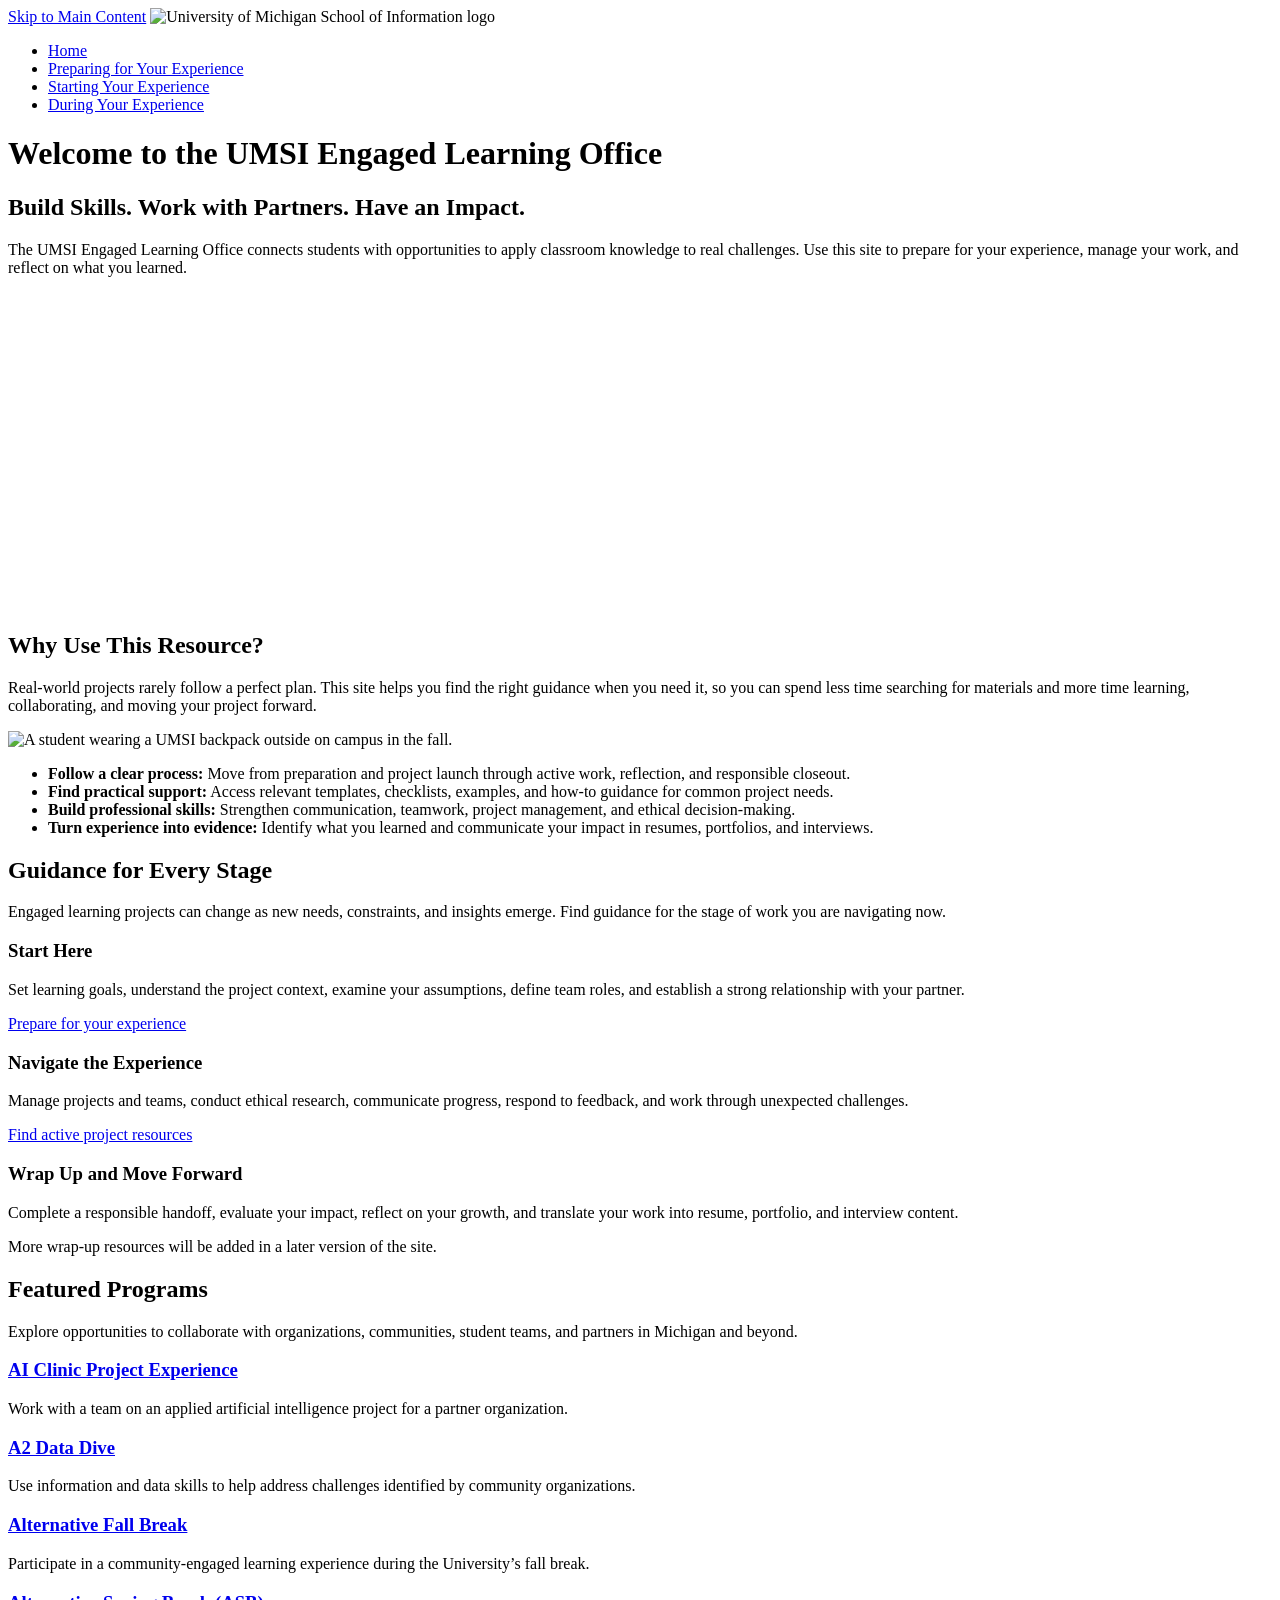
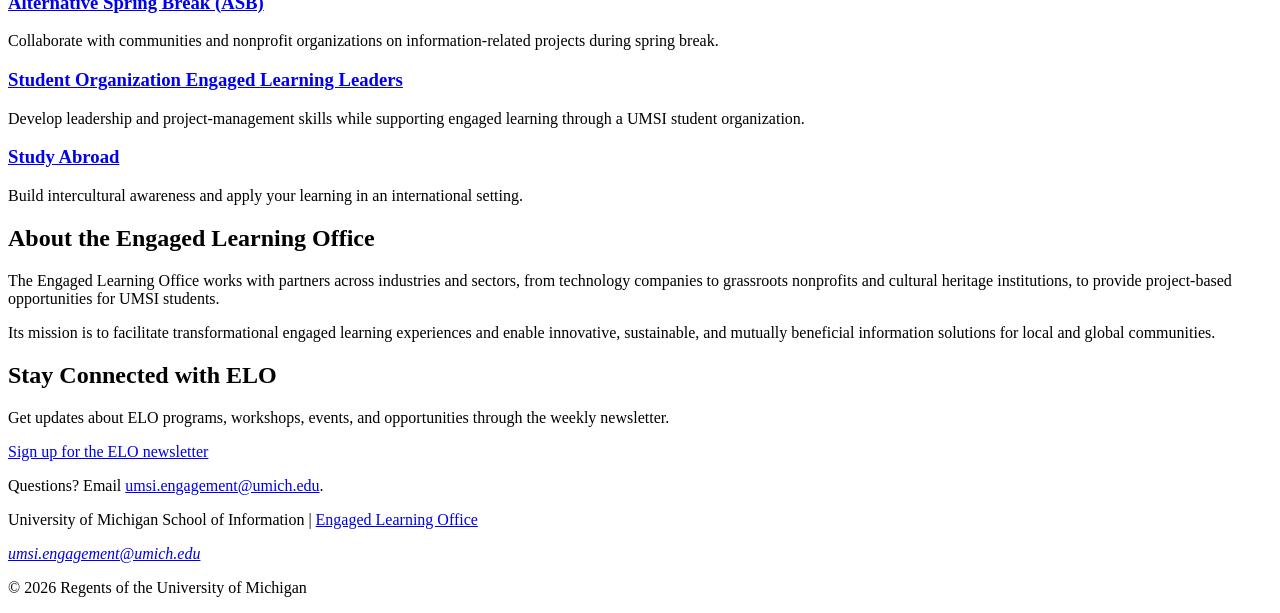
==== index.html @ 07ef96a1 "Add files via upload" ====
<!DOCTYPE html>
<html lang="en">
<head>
    <meta charset="UTF-8">
    <meta name="viewport" content="width=device-width, initial-scale=1.0">
    <title>Engaged Learning Resources | UMSI</title>
</head>
<body>
    <header>
        <a href="#main">Skip to Main Content</a>
        <img src="images/UMSI_signature_vertical_informal_solidblue.jpg" alt="University of Michigan School of Information logo">

        <nav aria-label="Main navigation">
            <ul>
                <li><a href="index.html">Home</a></li>
                <li><a href="prep.html">Preparing for Your Experience</a></li>
                <li><a href="starting.html">Starting Your Experience</a></li>
                <li><a href="during.html">During Your Experience</a></li>
            </ul>
        </nav>

        <h1>Welcome to the UMSI Engaged Learning Office</h1>
    </header>

    <main id="main">
        <section>
            <h2>Build Skills. Work with Partners. Have an Impact.</h2>
            <p>The UMSI Engaged Learning Office connects students with opportunities to apply classroom knowledge to real challenges. Use this site to prepare for your experience, manage your work, and reflect on what you learned.</p>

            <iframe width="560" height="315" src="https://www.youtube.com/embed/81ZO9RfIJEQ?si=tBp82YWZMl1u7CVS" title="Introduction to UMSI engaged learning" frameborder="0" allow="accelerometer; autoplay; clipboard-write; encrypted-media; gyroscope; picture-in-picture; web-share" referrerpolicy="strict-origin-when-cross-origin" allowfullscreen></iframe>
            <!-- Note: the embedded YouTube video may produce an Axe warning related to the third-party iframe. -->
        </section>

        <section>
            <h2>Why Use This Resource?</h2>
            <p>Real-world projects rarely follow a perfect plan. This site helps you find the right guidance when you need it, so you can spend less time searching for materials and more time learning, collaborating, and moving your project forward.</p>

            <img src="images/UMSI_CampusFall_UMSIBackpack_02.jpg" alt="A student wearing a UMSI backpack outside on campus in the fall.">

            <ul>
                <li><strong>Follow a clear process:</strong> Move from preparation and project launch through active work, reflection, and responsible closeout.</li>
                <li><strong>Find practical support:</strong> Access relevant templates, checklists, examples, and how-to guidance for common project needs.</li>
                <li><strong>Build professional skills:</strong> Strengthen communication, teamwork, project management, and ethical decision-making.</li>
                <li><strong>Turn experience into evidence:</strong> Identify what you learned and communicate your impact in resumes, portfolios, and interviews.</li>
            </ul>
        </section>

        <section>
            <h2>Guidance for Every Stage</h2>
            <p>Engaged learning projects can change as new needs, constraints, and insights emerge. Find guidance for the stage of work you are navigating now.</p>

            <article>
                <h3>Start Here</h3>
                <p>Set learning goals, understand the project context, examine your assumptions, define team roles, and establish a strong relationship with your partner.</p>
                <a href="prep.html">Prepare for your experience</a>
            </article>

            <article>
                <h3>Navigate the Experience</h3>
                <p>Manage projects and teams, conduct ethical research, communicate progress, respond to feedback, and work through unexpected challenges.</p>
                <a href="during.html">Find active project resources</a>
            </article>

            <article>
                <h3>Wrap Up and Move Forward</h3>
                <p>Complete a responsible handoff, evaluate your impact, reflect on your growth, and translate your work into resume, portfolio, and interview content.</p>
                <p>More wrap-up resources will be added in a later version of the site.</p>
            </article>
        </section>

        <section>
            <h2>Featured Programs</h2>
            <p>Explore opportunities to collaborate with organizations, communities, student teams, and partners in Michigan and beyond.</p>

            <article>
                <h3><a href="https://mcompass.umich.edu/_portal/tds-program-brochure?programid=12810">AI Clinic Project Experience</a></h3>
                <p>Work with a team on an applied artificial intelligence project for a partner organization.</p>
            </article>

            <article>
                <h3><a href="https://mcompass.umich.edu/_portal/tds-program-brochure?programid=12556">A2 Data Dive</a></h3>
                <p>Use information and data skills to help address challenges identified by community organizations.</p>
            </article>

            <article>
                <h3><a href="https://mcompass.umich.edu/_portal/tds-program-brochure?programid=11297">Alternative Fall Break</a></h3>
                <p>Participate in a community-engaged learning experience during the University’s fall break.</p>
            </article>

            <article>
                <h3><a href="https://mcompass.umich.edu/_portal/tds-program-brochure?programid=10621">Alternative Spring Break (ASB)</a></h3>
                <p>Collaborate with communities and nonprofit organizations on information-related projects during spring break.</p>
            </article>

            <article>
                <h3><a href="https://mcompass.umich.edu/_portal/tds-program-brochure?programid=12294">Student Organization Engaged Learning Leaders</a></h3>
                <p>Develop leadership and project-management skills while supporting engaged learning through a UMSI student organization.</p>
            </article>

            <article>
                <h3><a href="https://www.si.umich.edu/student-life/study-abroad">Study Abroad</a></h3>
                <p>Build intercultural awareness and apply your learning in an international setting.</p>
            </article>
        </section>

        <section>
            <h2>About the Engaged Learning Office</h2>
            <p>The Engaged Learning Office works with partners across industries and sectors, from technology companies to grassroots nonprofits and cultural heritage institutions, to provide project-based opportunities for UMSI students.</p>
            <p>Its mission is to facilitate transformational engaged learning experiences and enable innovative, sustainable, and mutually beneficial information solutions for local and global communities.</p>
        </section>

        <aside>
            <h2>Stay Connected with ELO</h2>
            <p>Get updates about ELO programs, workshops, events, and opportunities through the weekly newsletter.</p>
            <p><a href="https://umsi.info/elo-newsletter">Sign up for the ELO newsletter</a></p>
            <p>Questions? Email <a href="mailto:umsi.engagement@umich.edu">umsi.engagement@umich.edu</a>.</p>
        </aside>

        <!-- Content taken and modified from UMGPT using prompts based on the client objectives and project requirements. -->
        <!-- UMGPT. (2026). UMGPT (GPT-5.6 Sol September 7th version) [Large language model]. -->
    </main>

    <footer>
        <p>University of Michigan School of Information | <a href="https://www.si.umich.edu/programs/engaged-learning/about-engaged-learning-office">Engaged Learning Office</a></p>
        <address><a href="mailto:umsi.engagement@umich.edu">umsi.engagement@umich.edu</a></address>
        <p>&copy; 2026 Regents of the University of Michigan</p>
    </footer>
</body>
</html>
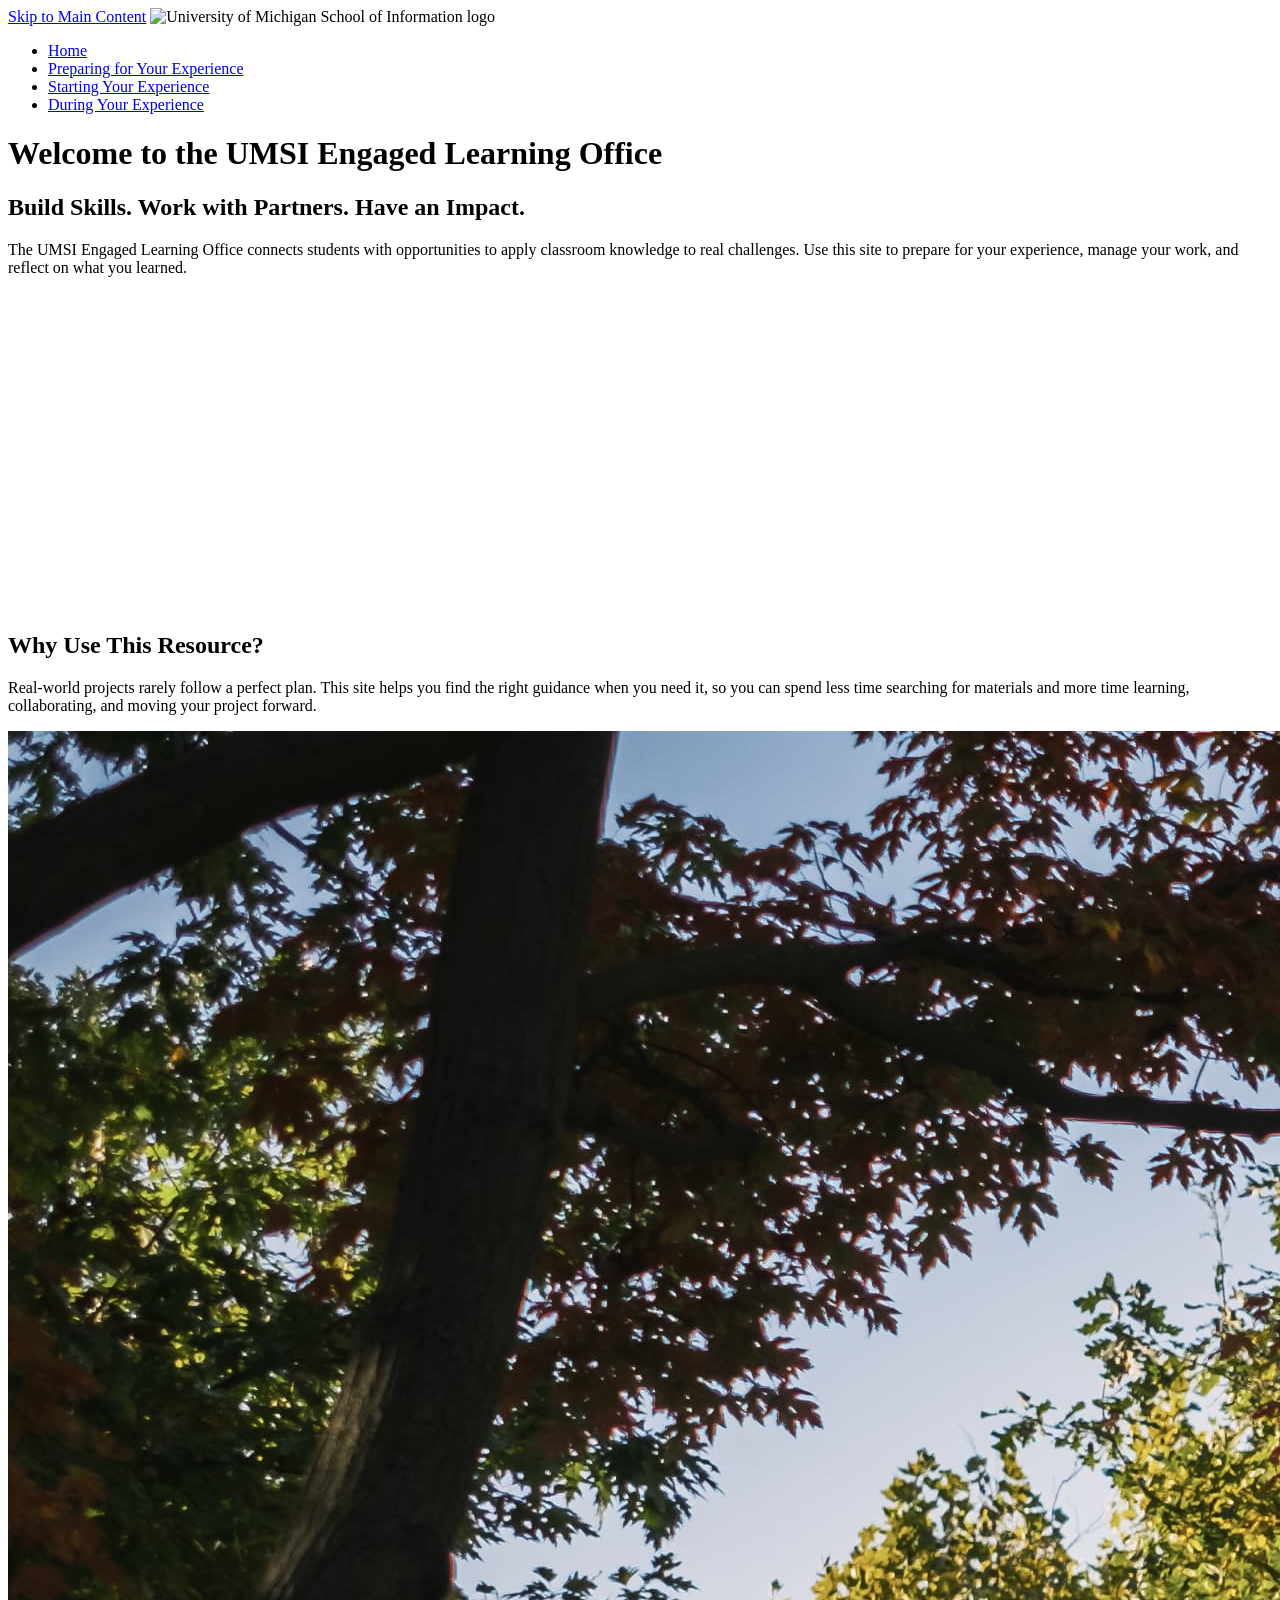
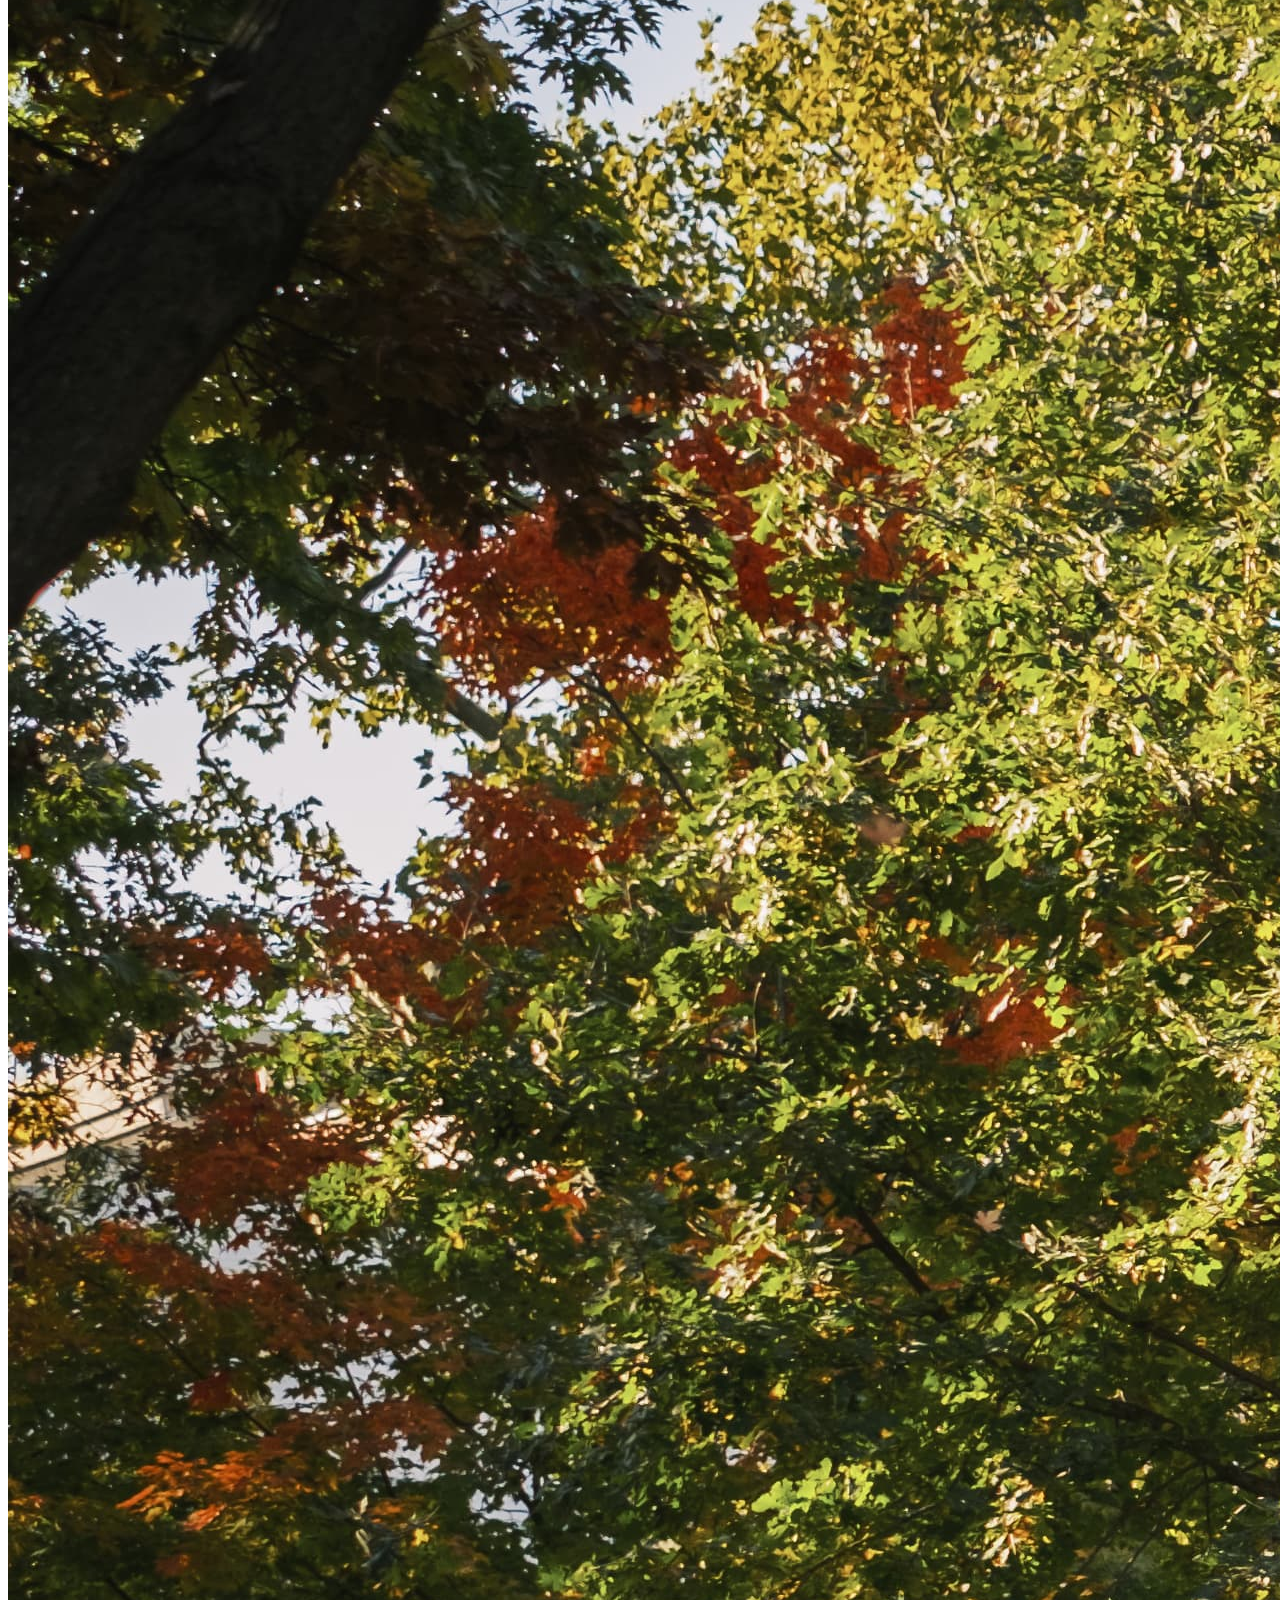
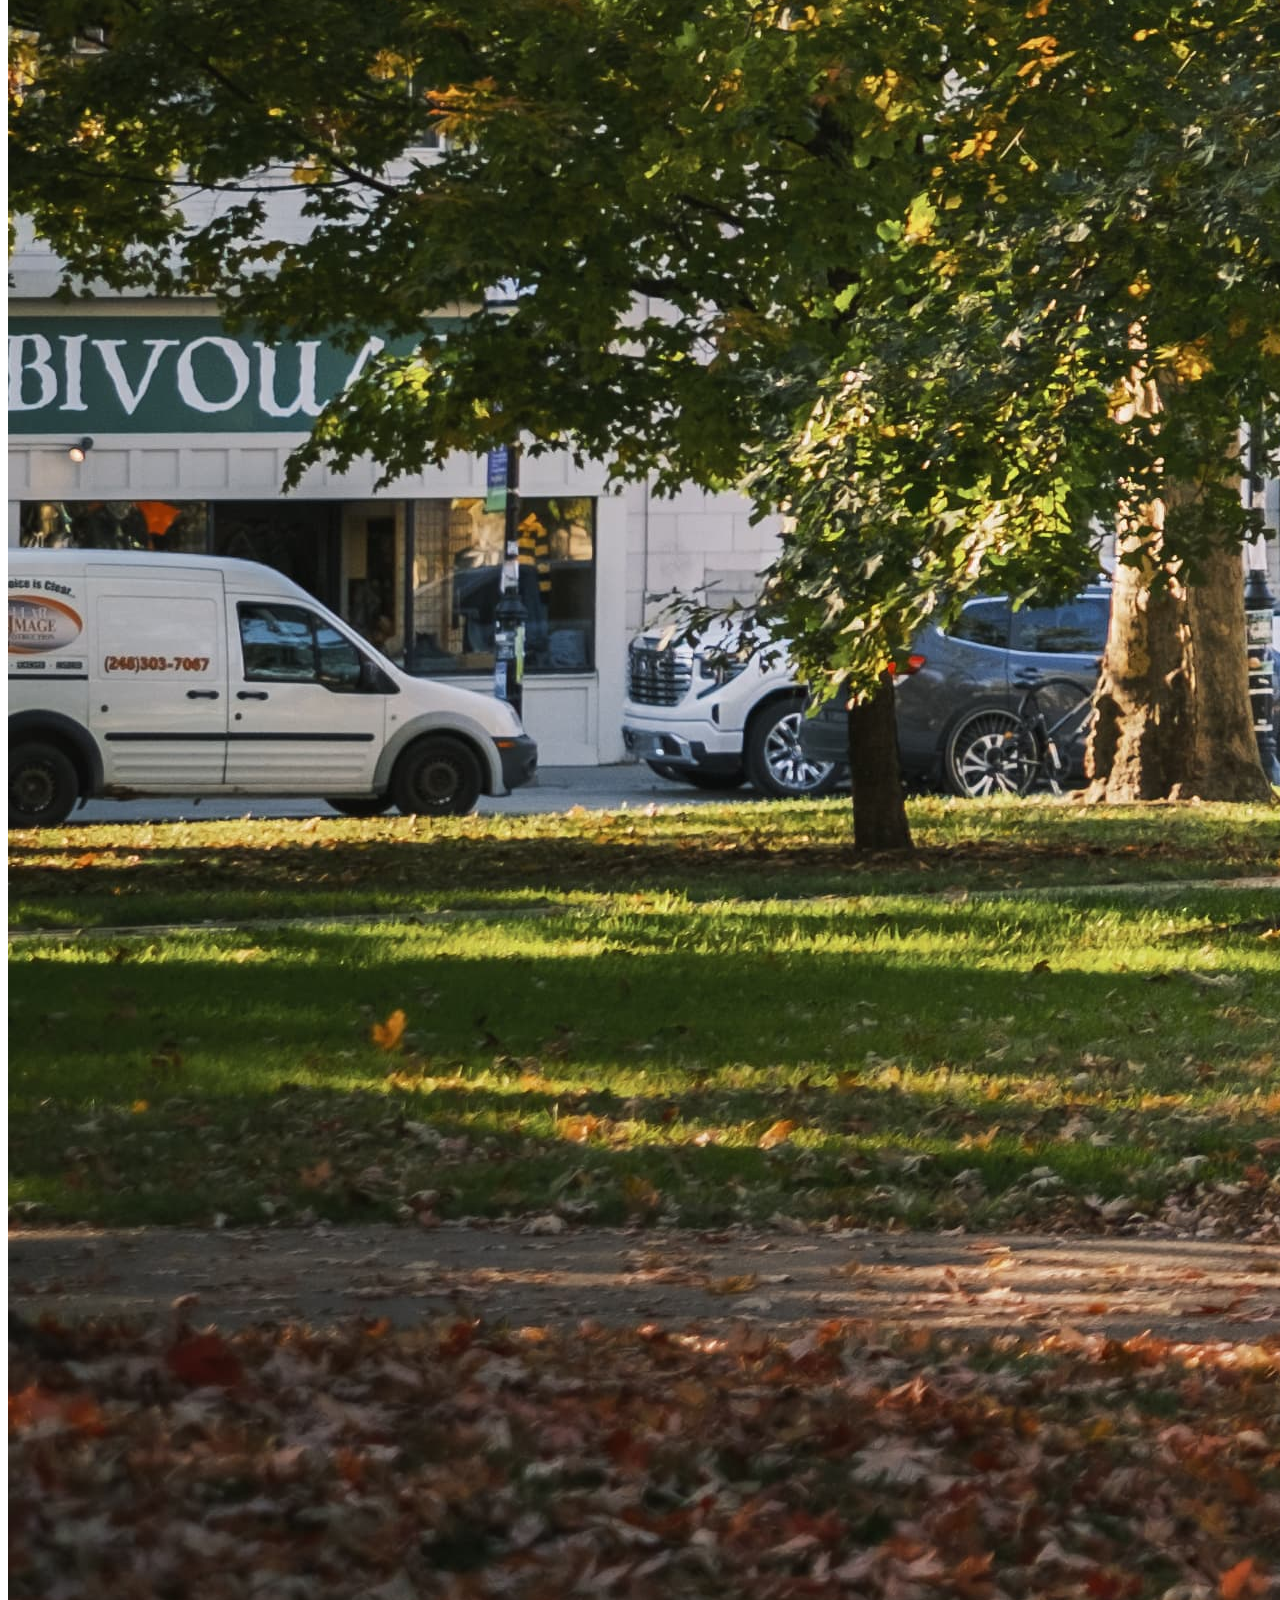
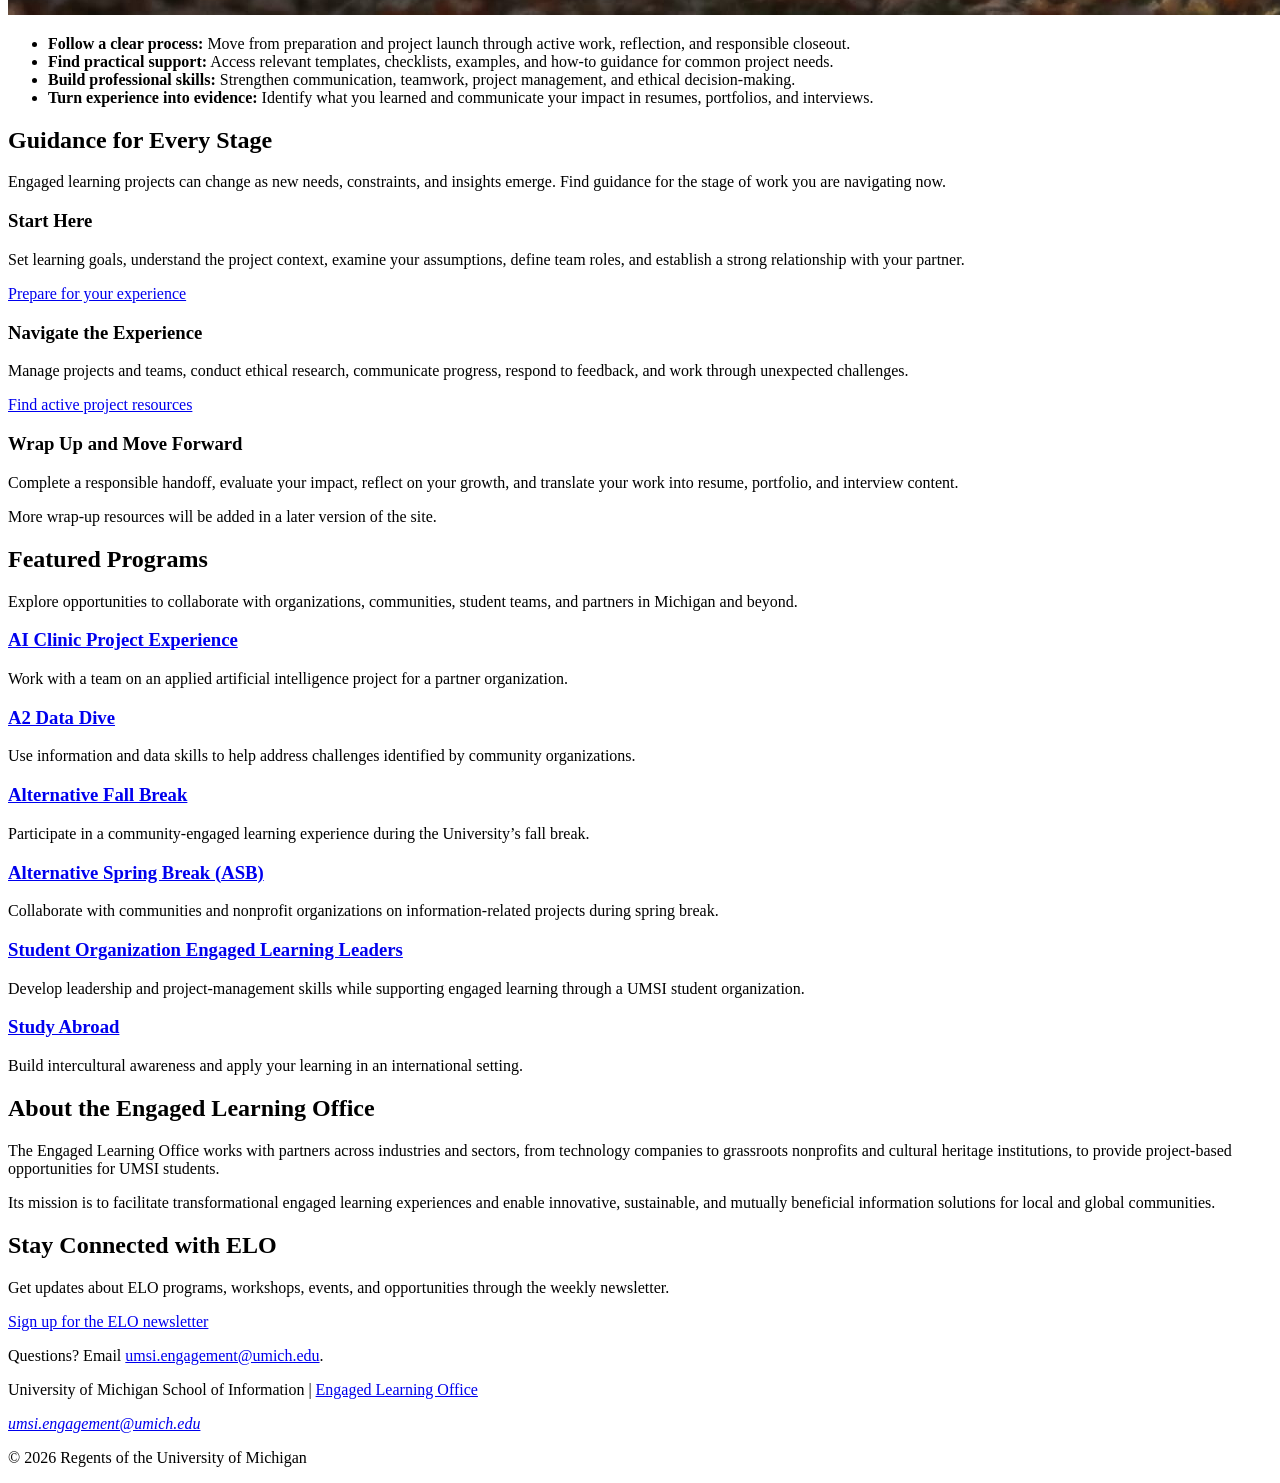
==== commit fd1dfc07: "Update image source and alt text in index.html" ====
--- a/index.html
+++ b/index.html
@@ -35,7 +35,7 @@
             <h2>Why Use This Resource?</h2>
             <p>Real-world projects rarely follow a perfect plan. This site helps you find the right guidance when you need it, so you can spend less time searching for materials and more time learning, collaborating, and moving your project forward.</p>
 
-            <img src="images/UMSI_CampusFall_UMSIBackpack_02.jpg" alt="A student wearing a UMSI backpack outside on campus in the fall.">
+            <img src="images/UMSI_FallCampus_102124_12.jpg" alt="Students walking through campus in autumn">
 
             <ul>
                 <li><strong>Follow a clear process:</strong> Move from preparation and project launch through active work, reflection, and responsible closeout.</li>
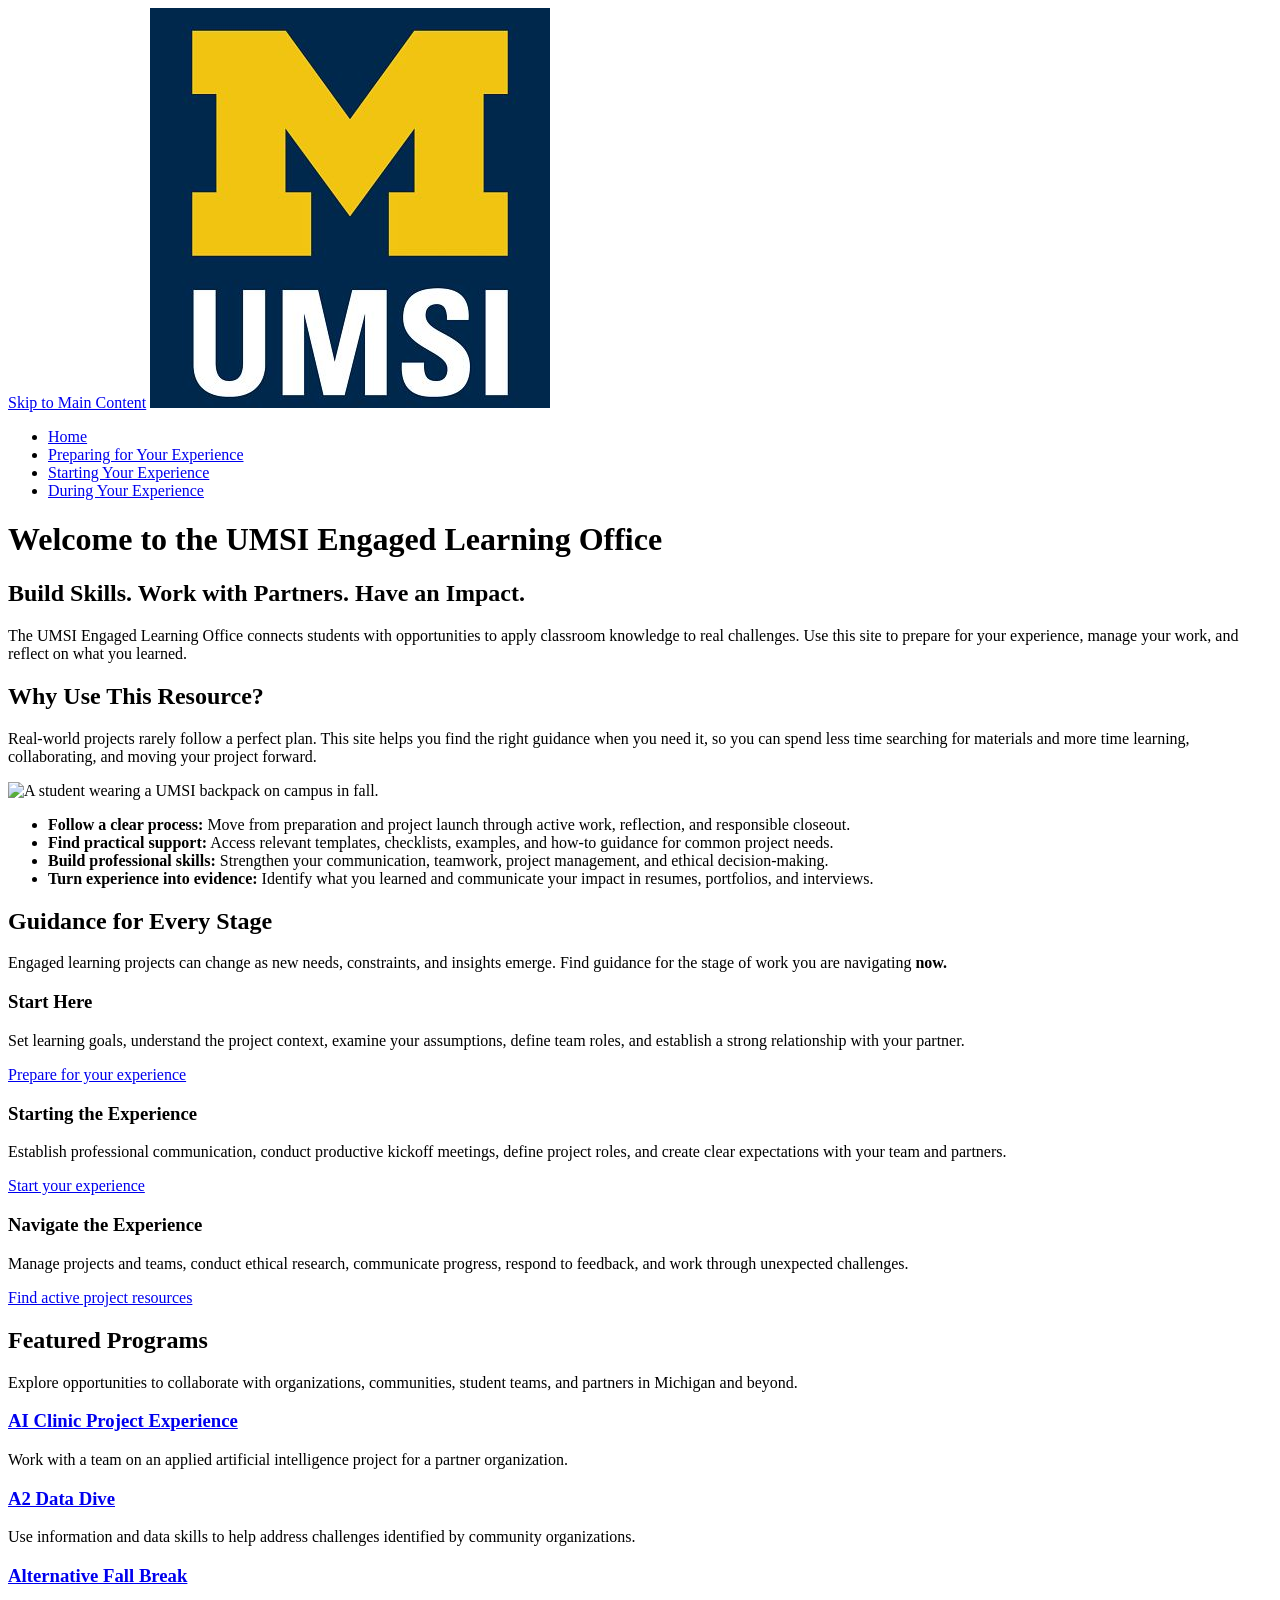
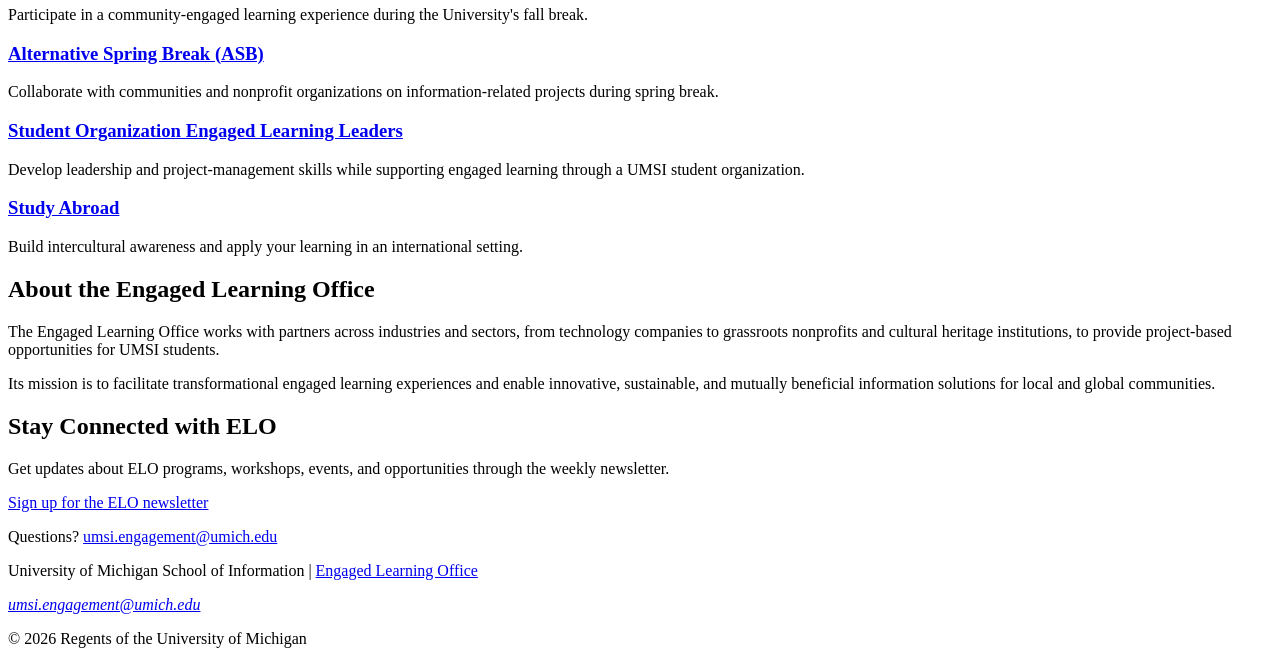
==== commit 5fd2c4e9: "Refactor index.html for improved structure and navigation Updated the structure of the index.html fi" ====
--- a/index.html
+++ b/index.html
@@ -5,125 +5,278 @@
     <meta name="viewport" content="width=device-width, initial-scale=1.0">
     <title>Engaged Learning Resources | UMSI</title>
 </head>
+
 <body>
-    <header>
-        <a href="#main">Skip to Main Content</a>
-        <img src="images/UMSI_signature_vertical_informal_solidblue.jpg" alt="University of Michigan School of Information logo">
-
-        <nav aria-label="Main navigation">
-            <ul>
-                <li><a href="index.html">Home</a></li>
-                <li><a href="prep.html">Preparing for Your Experience</a></li>
-                <li><a href="starting.html">Starting Your Experience</a></li>
-                <li><a href="during.html">During Your Experience</a></li>
-            </ul>
-        </nav>
-
-        <h1>Welcome to the UMSI Engaged Learning Office</h1>
-    </header>
-
-    <main id="main">
-        <section>
-            <h2>Build Skills. Work with Partners. Have an Impact.</h2>
-            <p>The UMSI Engaged Learning Office connects students with opportunities to apply classroom knowledge to real challenges. Use this site to prepare for your experience, manage your work, and reflect on what you learned.</p>
-
-            <iframe width="560" height="315" src="https://www.youtube.com/embed/81ZO9RfIJEQ?si=tBp82YWZMl1u7CVS" title="Introduction to UMSI engaged learning" frameborder="0" allow="accelerometer; autoplay; clipboard-write; encrypted-media; gyroscope; picture-in-picture; web-share" referrerpolicy="strict-origin-when-cross-origin" allowfullscreen></iframe>
-            <!-- Note: the embedded YouTube video may produce an Axe warning related to the third-party iframe. -->
-        </section>
-
-        <section>
-            <h2>Why Use This Resource?</h2>
-            <p>Real-world projects rarely follow a perfect plan. This site helps you find the right guidance when you need it, so you can spend less time searching for materials and more time learning, collaborating, and moving your project forward.</p>
-
-            <img src="images/UMSI_FallCampus_102124_12.jpg" alt="Students walking through campus in autumn">
-
-            <ul>
-                <li><strong>Follow a clear process:</strong> Move from preparation and project launch through active work, reflection, and responsible closeout.</li>
-                <li><strong>Find practical support:</strong> Access relevant templates, checklists, examples, and how-to guidance for common project needs.</li>
-                <li><strong>Build professional skills:</strong> Strengthen communication, teamwork, project management, and ethical decision-making.</li>
-                <li><strong>Turn experience into evidence:</strong> Identify what you learned and communicate your impact in resumes, portfolios, and interviews.</li>
-            </ul>
-        </section>
-
-        <section>
-            <h2>Guidance for Every Stage</h2>
-            <p>Engaged learning projects can change as new needs, constraints, and insights emerge. Find guidance for the stage of work you are navigating now.</p>
-
-            <article>
-                <h3>Start Here</h3>
-                <p>Set learning goals, understand the project context, examine your assumptions, define team roles, and establish a strong relationship with your partner.</p>
-                <a href="prep.html">Prepare for your experience</a>
-            </article>
-
-            <article>
-                <h3>Navigate the Experience</h3>
-                <p>Manage projects and teams, conduct ethical research, communicate progress, respond to feedback, and work through unexpected challenges.</p>
-                <a href="during.html">Find active project resources</a>
-            </article>
-
-            <article>
-                <h3>Wrap Up and Move Forward</h3>
-                <p>Complete a responsible handoff, evaluate your impact, reflect on your growth, and translate your work into resume, portfolio, and interview content.</p>
-                <p>More wrap-up resources will be added in a later version of the site.</p>
-            </article>
-        </section>
-
-        <section>
-            <h2>Featured Programs</h2>
-            <p>Explore opportunities to collaborate with organizations, communities, student teams, and partners in Michigan and beyond.</p>
-
-            <article>
-                <h3><a href="https://mcompass.umich.edu/_portal/tds-program-brochure?programid=12810">AI Clinic Project Experience</a></h3>
-                <p>Work with a team on an applied artificial intelligence project for a partner organization.</p>
-            </article>
-
-            <article>
-                <h3><a href="https://mcompass.umich.edu/_portal/tds-program-brochure?programid=12556">A2 Data Dive</a></h3>
-                <p>Use information and data skills to help address challenges identified by community organizations.</p>
-            </article>
-
-            <article>
-                <h3><a href="https://mcompass.umich.edu/_portal/tds-program-brochure?programid=11297">Alternative Fall Break</a></h3>
-                <p>Participate in a community-engaged learning experience during the University’s fall break.</p>
-            </article>
-
-            <article>
-                <h3><a href="https://mcompass.umich.edu/_portal/tds-program-brochure?programid=10621">Alternative Spring Break (ASB)</a></h3>
-                <p>Collaborate with communities and nonprofit organizations on information-related projects during spring break.</p>
-            </article>
-
-            <article>
-                <h3><a href="https://mcompass.umich.edu/_portal/tds-program-brochure?programid=12294">Student Organization Engaged Learning Leaders</a></h3>
-                <p>Develop leadership and project-management skills while supporting engaged learning through a UMSI student organization.</p>
-            </article>
-
-            <article>
-                <h3><a href="https://www.si.umich.edu/student-life/study-abroad">Study Abroad</a></h3>
-                <p>Build intercultural awareness and apply your learning in an international setting.</p>
-            </article>
-        </section>
-
-        <section>
-            <h2>About the Engaged Learning Office</h2>
-            <p>The Engaged Learning Office works with partners across industries and sectors, from technology companies to grassroots nonprofits and cultural heritage institutions, to provide project-based opportunities for UMSI students.</p>
-            <p>Its mission is to facilitate transformational engaged learning experiences and enable innovative, sustainable, and mutually beneficial information solutions for local and global communities.</p>
-        </section>
-
-        <aside>
-            <h2>Stay Connected with ELO</h2>
-            <p>Get updates about ELO programs, workshops, events, and opportunities through the weekly newsletter.</p>
-            <p><a href="https://umsi.info/elo-newsletter">Sign up for the ELO newsletter</a></p>
-            <p>Questions? Email <a href="mailto:umsi.engagement@umich.edu">umsi.engagement@umich.edu</a>.</p>
-        </aside>
-
-        <!-- Content taken and modified from UMGPT using prompts based on the client objectives and project requirements. -->
-        <!-- UMGPT. (2026). UMGPT (GPT-5.6 Sol September 7th version) [Large language model]. -->
-    </main>
-
-    <footer>
-        <p>University of Michigan School of Information | <a href="https://www.si.umich.edu/programs/engaged-learning/about-engaged-learning-office">Engaged Learning Office</a></p>
-        <address><a href="mailto:umsi.engagement@umich.edu">umsi.engagement@umich.edu</a></address>
-        <p>&copy; 2026 Regents of the University of Michigan</p>
-    </footer>
+
+<header>
+    <a href="#main">Skip to Main Content</a>
+
+    <img src="images/UMSI_signature_vertical_informal_solidblue.jpg"
+         alt="UMSI Logo">
+
+    <nav>
+        <ul>
+            <li><a href="index.html">Home</a></li>
+            <li><a href="prep.html">Preparing for Your Experience</a></li>
+            <li><a href="starting.html">Starting Your Experience</a></li>
+            <li><a href="during.html">During Your Experience</a></li>
+        </ul>
+    </nav>
+
+    <h1>Welcome to the UMSI Engaged Learning Office</h1>
+</header>
+
+<main id="main">
+
+    <section>
+        <h2>Build Skills. Work with Partners. Have an Impact.</h2>
+
+        <p>
+            The UMSI Engaged Learning Office connects students with opportunities
+            to apply classroom knowledge to real challenges. Use this site to
+            prepare for your experience, manage your work, and reflect on what
+            you learned.
+        </p>
+    </section>
+
+    <section>
+        <h2>Why Use This Resource?</h2>
+
+        <p>
+            Real-world projects rarely follow a perfect plan. This site helps
+            you find the right guidance when you need it, so you can spend less
+            time searching for materials and more time learning, collaborating,
+            and moving your project forward.
+        </p>
+
+        <img src="images/UMSI_CampusFall_UMSIBackpack_02.jpg"
+             alt="A student wearing a UMSI backpack on campus in fall.">
+
+        <ul>
+            <li>
+                <strong>Follow a clear process:</strong>
+                Move from preparation and project launch through active work,
+                reflection, and responsible closeout.
+            </li>
+
+            <li>
+                <strong>Find practical support:</strong>
+                Access relevant templates, checklists, examples, and how-to
+                guidance for common project needs.
+            </li>
+
+            <li>
+                <strong>Build professional skills:</strong>
+                Strengthen your communication, teamwork, project management,
+                and ethical decision-making.
+            </li>
+
+            <li>
+                <strong>Turn experience into evidence:</strong>
+                Identify what you learned and communicate your impact in resumes,
+                portfolios, and interviews.
+            </li>
+        </ul>
+    </section>
+
+    <section>
+        <h2>Guidance for Every Stage</h2>
+
+        <p>
+            Engaged learning projects can change as new needs, constraints,
+            and insights emerge. Find guidance for the stage of work you are
+            navigating <strong>now.</strong>
+        </p>
+
+        <article>
+            <h3>Start Here</h3>
+
+            <p>
+                Set learning goals, understand the project context, examine
+                your assumptions, define team roles, and establish a strong
+                relationship with your partner.
+            </p>
+
+            <a href="prep.html">Prepare for your experience</a>
+        </article>
+
+        <article>
+            <h3>Starting the Experience</h3>
+
+            <p>
+                Establish professional communication, conduct productive
+                kickoff meetings, define project roles, and create clear
+                expectations with your team and partners.
+            </p>
+
+            <a href="starting.html">Start your experience</a>
+        </article>
+
+        <article>
+            <h3>Navigate the Experience</h3>
+
+            <p>
+                Manage projects and teams, conduct ethical research,
+                communicate progress, respond to feedback, and work through
+                unexpected challenges.
+            </p>
+
+            <a href="during.html">Find active project resources</a>
+        </article>
+    </section>
+
+    <section>
+        <h2>Featured Programs</h2>
+
+        <p>
+            Explore opportunities to collaborate with organizations,
+            communities, student teams, and partners in Michigan and beyond.
+        </p>
+
+        <article>
+            <h3>
+                <a href="https://mcompass.umich.edu/_portal/tds-program-brochure?programid=12810">
+                    AI Clinic Project Experience
+                </a>
+            </h3>
+
+            <p>
+                Work with a team on an applied artificial intelligence project
+                for a partner organization.
+            </p>
+        </article>
+
+        <article>
+            <h3>
+                <a href="https://mcompass.umich.edu/_portal/tds-program-brochure?programid=12556">
+                    A2 Data Dive
+                </a>
+            </h3>
+
+            <p>
+                Use information and data skills to help address challenges
+                identified by community organizations.
+            </p>
+        </article>
+
+        <article>
+            <h3>
+                <a href="https://mcompass.umich.edu/_portal/tds-program-brochure?programid=11297">
+                    Alternative Fall Break
+                </a>
+            </h3>
+
+            <p>
+                Participate in a community-engaged learning experience during
+                the University's fall break.
+            </p>
+        </article>
+
+        <article>
+            <h3>
+                <a href="https://mcompass.umich.edu/_portal/tds-program-brochure?programid=10621">
+                    Alternative Spring Break (ASB)
+                </a>
+            </h3>
+
+            <p>
+                Collaborate with communities and nonprofit organizations on
+                information-related projects during spring break.
+            </p>
+        </article>
+
+        <article>
+            <h3>
+                <a href="https://mcompass.umich.edu/_portal/tds-program-brochure?programid=12294">
+                    Student Organization Engaged Learning Leaders
+                </a>
+            </h3>
+
+            <p>
+                Develop leadership and project-management skills while
+                supporting engaged learning through a UMSI student organization.
+            </p>
+        </article>
+
+        <article>
+            <h3>
+                <a href="https://www.si.umich.edu/student-life/study-abroad">
+                    Study Abroad
+                </a>
+            </h3>
+
+            <p>
+                Build intercultural awareness and apply your learning in an
+                international setting.
+            </p>
+        </article>
+    </section>
+
+    <section>
+        <h2>About the Engaged Learning Office</h2>
+
+        <p>
+            The Engaged Learning Office works with partners across industries
+            and sectors, from technology companies to grassroots nonprofits
+            and cultural heritage institutions, to provide project-based
+            opportunities for UMSI students.
+        </p>
+
+        <p>
+            Its mission is to facilitate transformational engaged learning
+            experiences and enable innovative, sustainable, and mutually
+            beneficial information solutions for local and global communities.
+        </p>
+    </section>
+
+    <aside>
+        <h2>Stay Connected with ELO</h2>
+
+        <p>
+            Get updates about ELO programs, workshops, events, and opportunities
+            through the weekly newsletter.
+        </p>
+
+        <p>
+            <a href="https://umsi.info/elo-newsletter">
+                Sign up for the ELO newsletter
+            </a>
+        </p>
+
+        <p>
+            Questions?
+            <a href="mailto:umsi.engagement@umich.edu">
+                umsi.engagement@umich.edu
+            </a>
+        </p>
+    </aside>
+
+    <!--
+        Content taken and modified from UMGPT with the prompt:
+        "Write me a webpage of intro content to help meet the following
+        requirements - this is for the home page"
+        UMGPT. (2026). UMGPT (GPT-5.6 Sol September 7th version)
+        [Large language model].
+    -->
+
+</main>
+
+<footer>
+    <p>
+        University of Michigan School of Information |
+        <a href="https://www.si.umich.edu/programs/engaged-learning/about-engaged-learning-office">
+            Engaged Learning Office
+        </a>
+    </p>
+
+    <address>
+        <a href="mailto:umsi.engagement@umich.edu">
+            umsi.engagement@umich.edu
+        </a>
+    </address>
+
+    <p>&copy; 2026 Regents of the University of Michigan</p>
+</footer>
+
 </body>
 </html>
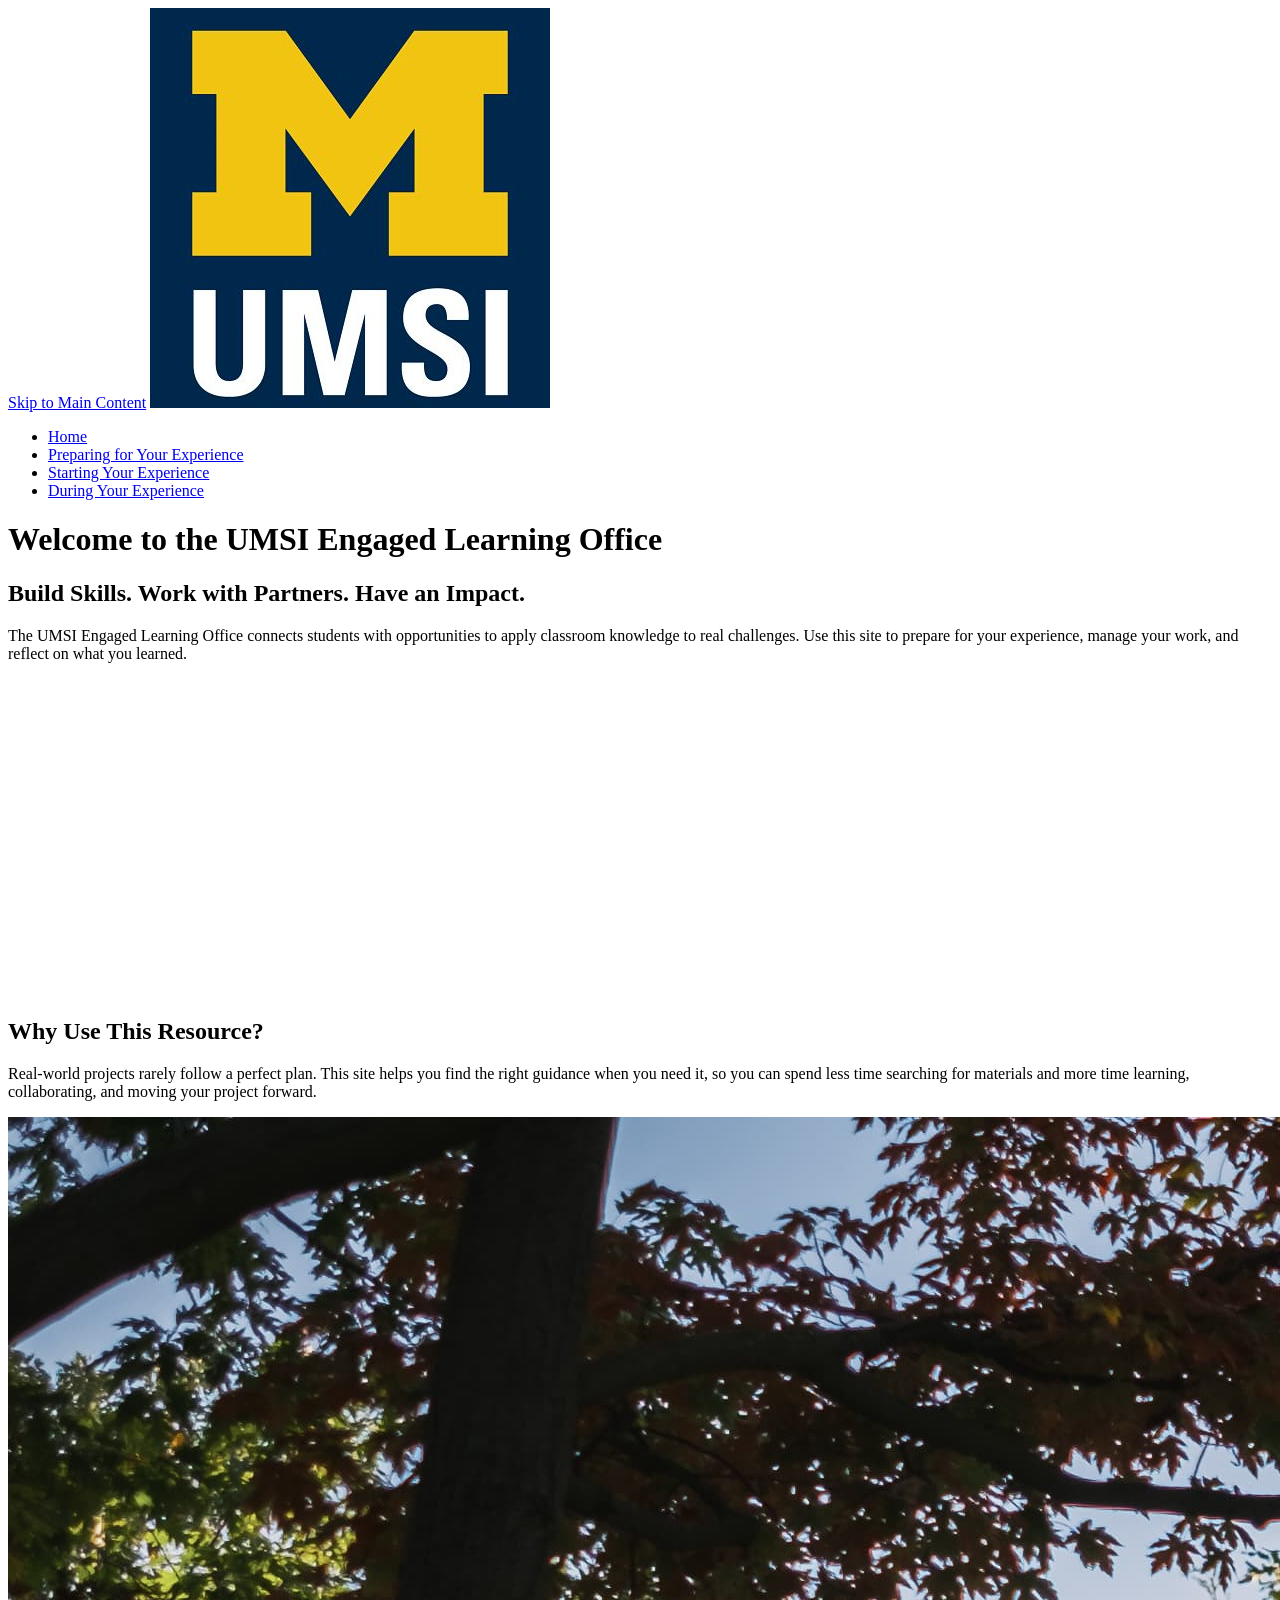
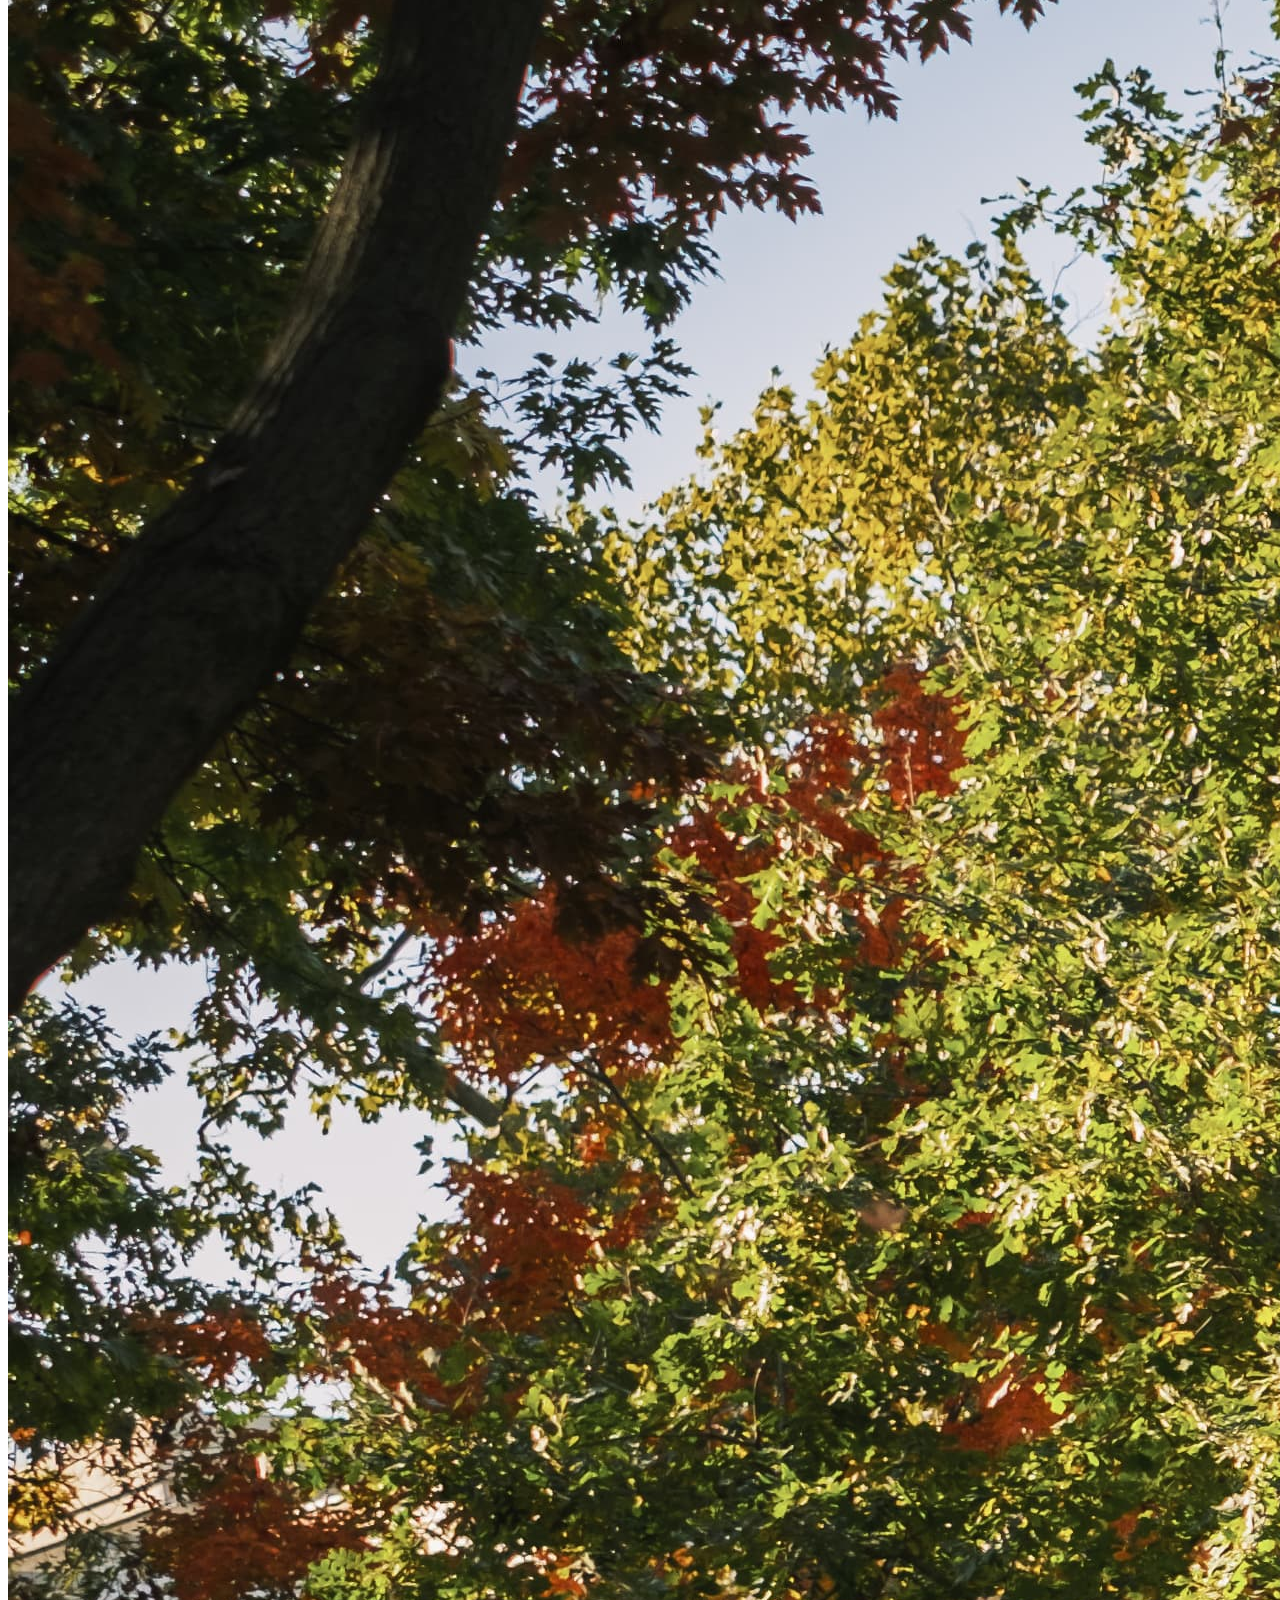
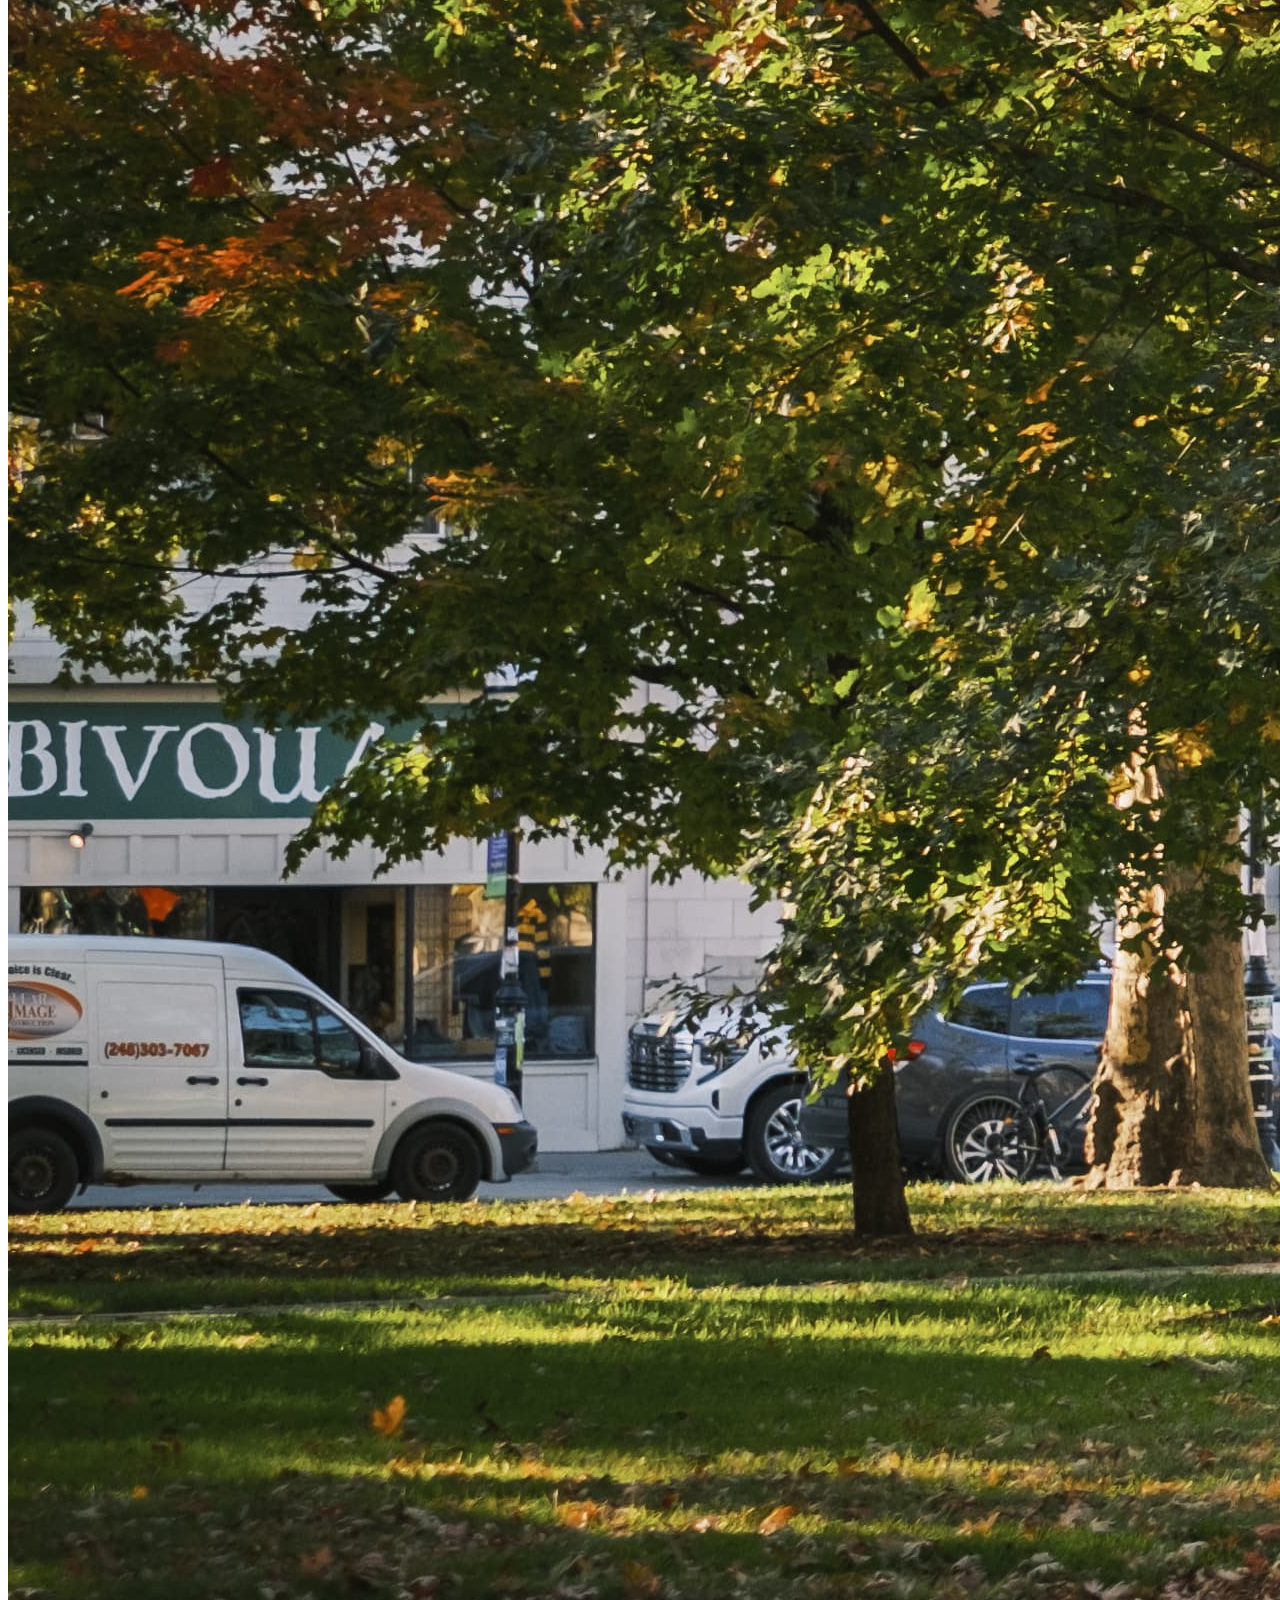
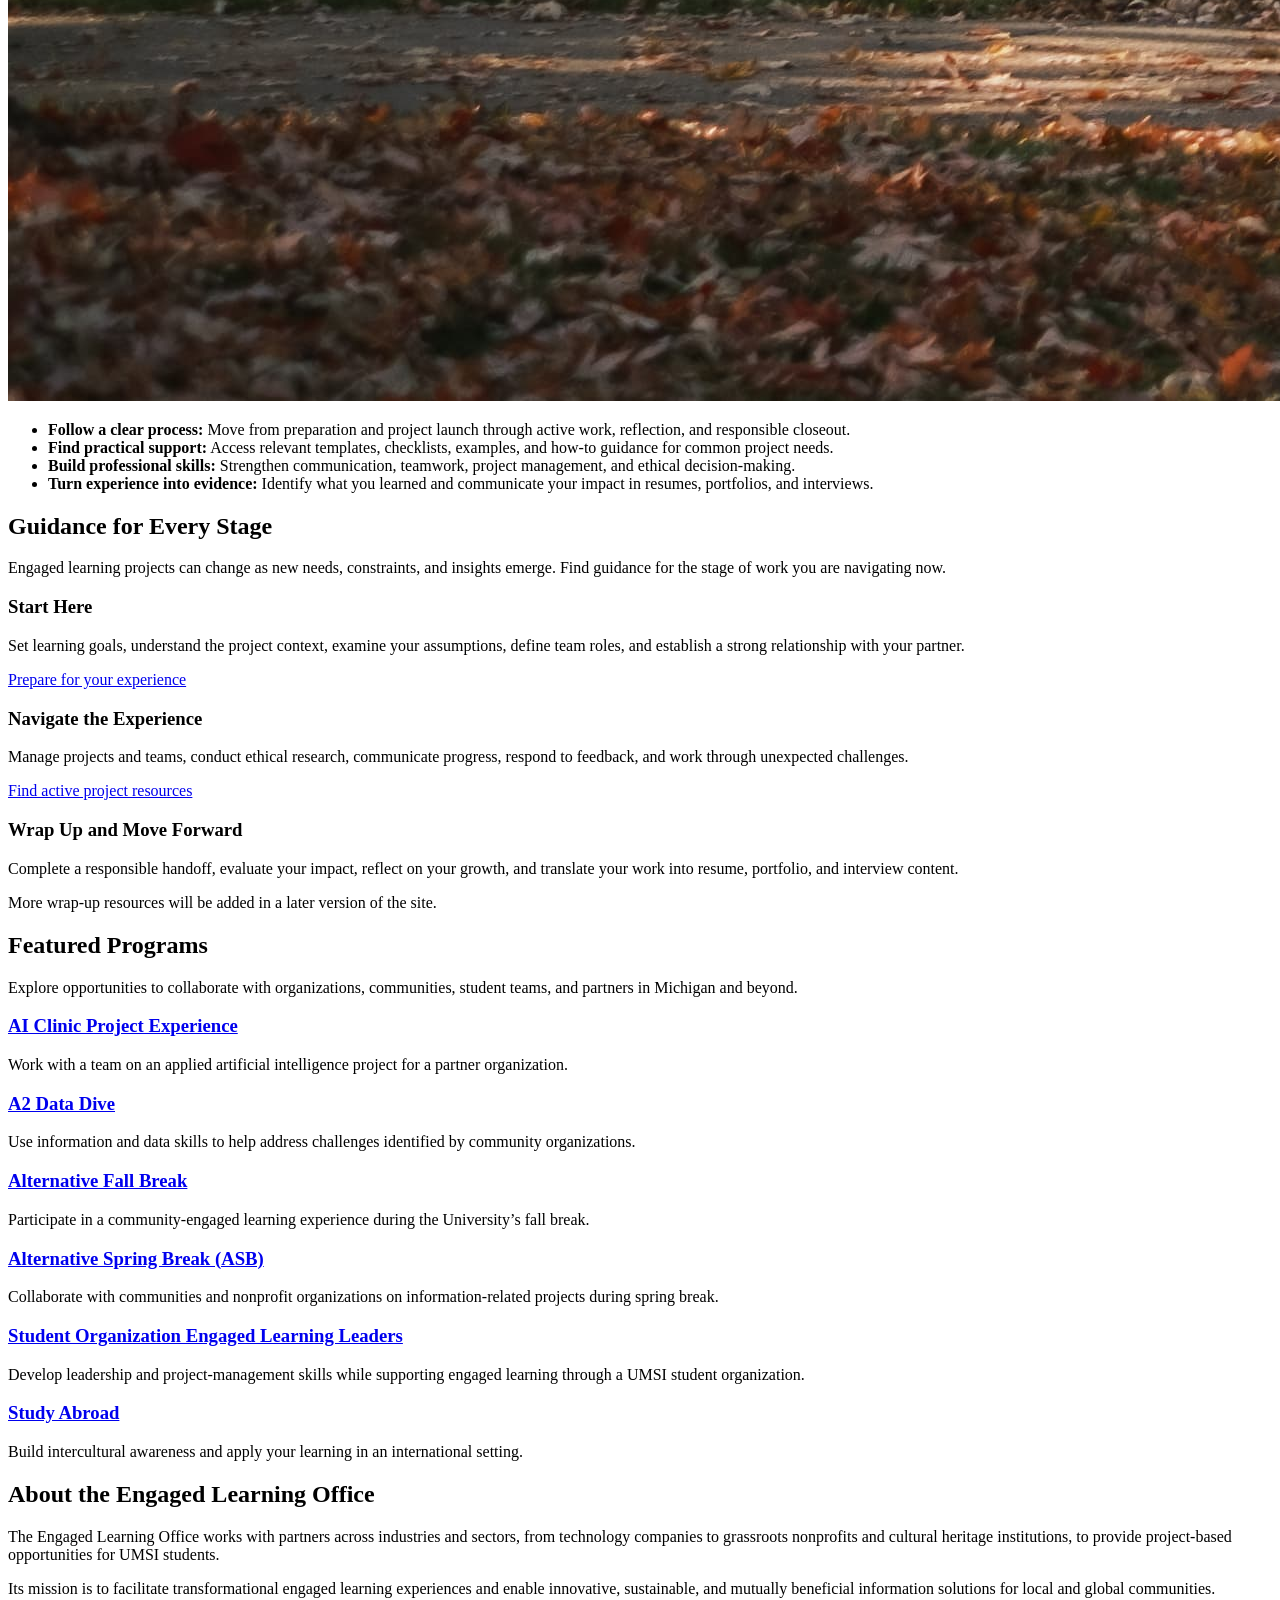
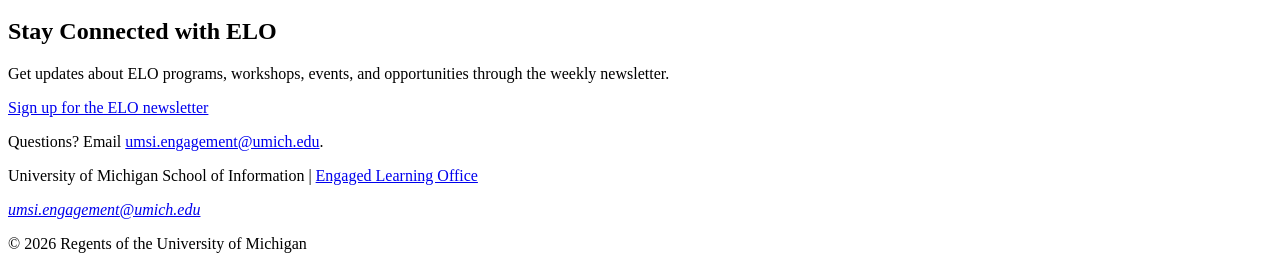
==== commit 2af4fa53: "Refactor index.html structure and content" ====
--- a/index.html
+++ b/index.html
@@ -5,278 +5,125 @@
     <meta name="viewport" content="width=device-width, initial-scale=1.0">
     <title>Engaged Learning Resources | UMSI</title>
 </head>
+<body>
+    <header>
+        <a href="#main">Skip to Main Content</a>
+        <img src="images/UMSI_signature_vertical_informal_solidblue.jpg" alt="University of Michigan School of Information logo">
 
-<body>
+        <nav aria-label="Main navigation">
+            <ul>
+                <li><a href="index.html">Home</a></li>
+                <li><a href="prep.html">Preparing for Your Experience</a></li>
+                <li><a href="starting.html">Starting Your Experience</a></li>
+                <li><a href="during.html">During Your Experience</a></li>
+            </ul>
+        </nav>
 
-<header>
-    <a href="#main">Skip to Main Content</a>
+        <h1>Welcome to the UMSI Engaged Learning Office</h1>
+    </header>
 
-    <img src="images/UMSI_signature_vertical_informal_solidblue.jpg"
-         alt="UMSI Logo">
+    <main id="main">
+        <section>
+            <h2>Build Skills. Work with Partners. Have an Impact.</h2>
+            <p>The UMSI Engaged Learning Office connects students with opportunities to apply classroom knowledge to real challenges. Use this site to prepare for your experience, manage your work, and reflect on what you learned.</p>
 
-    <nav>
-        <ul>
-            <li><a href="index.html">Home</a></li>
-            <li><a href="prep.html">Preparing for Your Experience</a></li>
-            <li><a href="starting.html">Starting Your Experience</a></li>
-            <li><a href="during.html">During Your Experience</a></li>
-        </ul>
-    </nav>
+            <iframe width="560" height="315" src="https://www.youtube.com/embed/81ZO9RfIJEQ?si=tBp82YWZMl1u7CVS" title="Introduction to UMSI engaged learning" frameborder="0" allow="accelerometer; autoplay; clipboard-write; encrypted-media; gyroscope; picture-in-picture; web-share" referrerpolicy="strict-origin-when-cross-origin" allowfullscreen></iframe>
+            <!-- Note: the embedded YouTube video may produce an Axe warning related to the third-party iframe. -->
+        </section>
 
-    <h1>Welcome to the UMSI Engaged Learning Office</h1>
-</header>
+        <section>
+            <h2>Why Use This Resource?</h2>
+            <p>Real-world projects rarely follow a perfect plan. This site helps you find the right guidance when you need it, so you can spend less time searching for materials and more time learning, collaborating, and moving your project forward.</p>
 
-<main id="main">
+            <img src="images/UMSI_FallCampus_102124_12.jpg" alt="Students walking through campus in autumn">
 
-    <section>
-        <h2>Build Skills. Work with Partners. Have an Impact.</h2>
+            <ul>
+                <li><strong>Follow a clear process:</strong> Move from preparation and project launch through active work, reflection, and responsible closeout.</li>
+                <li><strong>Find practical support:</strong> Access relevant templates, checklists, examples, and how-to guidance for common project needs.</li>
+                <li><strong>Build professional skills:</strong> Strengthen communication, teamwork, project management, and ethical decision-making.</li>
+                <li><strong>Turn experience into evidence:</strong> Identify what you learned and communicate your impact in resumes, portfolios, and interviews.</li>
+            </ul>
+        </section>
 
-        <p>
-            The UMSI Engaged Learning Office connects students with opportunities
-            to apply classroom knowledge to real challenges. Use this site to
-            prepare for your experience, manage your work, and reflect on what
-            you learned.
-        </p>
-    </section>
+        <section>
+            <h2>Guidance for Every Stage</h2>
+            <p>Engaged learning projects can change as new needs, constraints, and insights emerge. Find guidance for the stage of work you are navigating now.</p>
 
-    <section>
-        <h2>Why Use This Resource?</h2>
+            <article>
+                <h3>Start Here</h3>
+                <p>Set learning goals, understand the project context, examine your assumptions, define team roles, and establish a strong relationship with your partner.</p>
+                <a href="prep.html">Prepare for your experience</a>
+            </article>
 
-        <p>
-            Real-world projects rarely follow a perfect plan. This site helps
-            you find the right guidance when you need it, so you can spend less
-            time searching for materials and more time learning, collaborating,
-            and moving your project forward.
-        </p>
+            <article>
+                <h3>Navigate the Experience</h3>
+                <p>Manage projects and teams, conduct ethical research, communicate progress, respond to feedback, and work through unexpected challenges.</p>
+                <a href="during.html">Find active project resources</a>
+            </article>
 
-        <img src="images/UMSI_CampusFall_UMSIBackpack_02.jpg"
-             alt="A student wearing a UMSI backpack on campus in fall.">
+            <article>
+                <h3>Wrap Up and Move Forward</h3>
+                <p>Complete a responsible handoff, evaluate your impact, reflect on your growth, and translate your work into resume, portfolio, and interview content.</p>
+                <p>More wrap-up resources will be added in a later version of the site.</p>
+            </article>
+        </section>
 
-        <ul>
-            <li>
-                <strong>Follow a clear process:</strong>
-                Move from preparation and project launch through active work,
-                reflection, and responsible closeout.
-            </li>
+        <section>
+            <h2>Featured Programs</h2>
+            <p>Explore opportunities to collaborate with organizations, communities, student teams, and partners in Michigan and beyond.</p>
 
-            <li>
-                <strong>Find practical support:</strong>
-                Access relevant templates, checklists, examples, and how-to
-                guidance for common project needs.
-            </li>
+            <article>
+                <h3><a href="https://mcompass.umich.edu/_portal/tds-program-brochure?programid=12810">AI Clinic Project Experience</a></h3>
+                <p>Work with a team on an applied artificial intelligence project for a partner organization.</p>
+            </article>
 
-            <li>
-                <strong>Build professional skills:</strong>
-                Strengthen your communication, teamwork, project management,
-                and ethical decision-making.
-            </li>
+            <article>
+                <h3><a href="https://mcompass.umich.edu/_portal/tds-program-brochure?programid=12556">A2 Data Dive</a></h3>
+                <p>Use information and data skills to help address challenges identified by community organizations.</p>
+            </article>
 
-            <li>
-                <strong>Turn experience into evidence:</strong>
-                Identify what you learned and communicate your impact in resumes,
-                portfolios, and interviews.
-            </li>
-        </ul>
-    </section>
+            <article>
+                <h3><a href="https://mcompass.umich.edu/_portal/tds-program-brochure?programid=11297">Alternative Fall Break</a></h3>
+                <p>Participate in a community-engaged learning experience during the University’s fall break.</p>
+            </article>
 
-    <section>
-        <h2>Guidance for Every Stage</h2>
+            <article>
+                <h3><a href="https://mcompass.umich.edu/_portal/tds-program-brochure?programid=10621">Alternative Spring Break (ASB)</a></h3>
+                <p>Collaborate with communities and nonprofit organizations on information-related projects during spring break.</p>
+            </article>
 
-        <p>
-            Engaged learning projects can change as new needs, constraints,
-            and insights emerge. Find guidance for the stage of work you are
-            navigating <strong>now.</strong>
-        </p>
+            <article>
+                <h3><a href="https://mcompass.umich.edu/_portal/tds-program-brochure?programid=12294">Student Organization Engaged Learning Leaders</a></h3>
+                <p>Develop leadership and project-management skills while supporting engaged learning through a UMSI student organization.</p>
+            </article>
 
-        <article>
-            <h3>Start Here</h3>
+            <article>
+                <h3><a href="https://www.si.umich.edu/student-life/study-abroad">Study Abroad</a></h3>
+                <p>Build intercultural awareness and apply your learning in an international setting.</p>
+            </article>
+        </section>
 
-            <p>
-                Set learning goals, understand the project context, examine
-                your assumptions, define team roles, and establish a strong
-                relationship with your partner.
-            </p>
+        <section>
+            <h2>About the Engaged Learning Office</h2>
+            <p>The Engaged Learning Office works with partners across industries and sectors, from technology companies to grassroots nonprofits and cultural heritage institutions, to provide project-based opportunities for UMSI students.</p>
+            <p>Its mission is to facilitate transformational engaged learning experiences and enable innovative, sustainable, and mutually beneficial information solutions for local and global communities.</p>
+        </section>
 
-            <a href="prep.html">Prepare for your experience</a>
-        </article>
+        <aside>
+            <h2>Stay Connected with ELO</h2>
+            <p>Get updates about ELO programs, workshops, events, and opportunities through the weekly newsletter.</p>
+            <p><a href="https://umsi.info/elo-newsletter">Sign up for the ELO newsletter</a></p>
+            <p>Questions? Email <a href="mailto:umsi.engagement@umich.edu">umsi.engagement@umich.edu</a>.</p>
+        </aside>
 
-        <article>
-            <h3>Starting the Experience</h3>
+        <!-- Content taken and modified from UMGPT using prompts based on the client objectives and project requirements. -->
+        <!-- UMGPT. (2026). UMGPT (GPT-5.6 Sol September 7th version) [Large language model]. -->
+    </main>
 
-            <p>
-                Establish professional communication, conduct productive
-                kickoff meetings, define project roles, and create clear
-                expectations with your team and partners.
-            </p>
-
-            <a href="starting.html">Start your experience</a>
-        </article>
-
-        <article>
-            <h3>Navigate the Experience</h3>
-
-            <p>
-                Manage projects and teams, conduct ethical research,
-                communicate progress, respond to feedback, and work through
-                unexpected challenges.
-            </p>
-
-            <a href="during.html">Find active project resources</a>
-        </article>
-    </section>
-
-    <section>
-        <h2>Featured Programs</h2>
-
-        <p>
-            Explore opportunities to collaborate with organizations,
-            communities, student teams, and partners in Michigan and beyond.
-        </p>
-
-        <article>
-            <h3>
-                <a href="https://mcompass.umich.edu/_portal/tds-program-brochure?programid=12810">
-                    AI Clinic Project Experience
-                </a>
-            </h3>
-
-            <p>
-                Work with a team on an applied artificial intelligence project
-                for a partner organization.
-            </p>
-        </article>
-
-        <article>
-            <h3>
-                <a href="https://mcompass.umich.edu/_portal/tds-program-brochure?programid=12556">
-                    A2 Data Dive
-                </a>
-            </h3>
-
-            <p>
-                Use information and data skills to help address challenges
-                identified by community organizations.
-            </p>
-        </article>
-
-        <article>
-            <h3>
-                <a href="https://mcompass.umich.edu/_portal/tds-program-brochure?programid=11297">
-                    Alternative Fall Break
-                </a>
-            </h3>
-
-            <p>
-                Participate in a community-engaged learning experience during
-                the University's fall break.
-            </p>
-        </article>
-
-        <article>
-            <h3>
-                <a href="https://mcompass.umich.edu/_portal/tds-program-brochure?programid=10621">
-                    Alternative Spring Break (ASB)
-                </a>
-            </h3>
-
-            <p>
-                Collaborate with communities and nonprofit organizations on
-                information-related projects during spring break.
-            </p>
-        </article>
-
-        <article>
-            <h3>
-                <a href="https://mcompass.umich.edu/_portal/tds-program-brochure?programid=12294">
-                    Student Organization Engaged Learning Leaders
-                </a>
-            </h3>
-
-            <p>
-                Develop leadership and project-management skills while
-                supporting engaged learning through a UMSI student organization.
-            </p>
-        </article>
-
-        <article>
-            <h3>
-                <a href="https://www.si.umich.edu/student-life/study-abroad">
-                    Study Abroad
-                </a>
-            </h3>
-
-            <p>
-                Build intercultural awareness and apply your learning in an
-                international setting.
-            </p>
-        </article>
-    </section>
-
-    <section>
-        <h2>About the Engaged Learning Office</h2>
-
-        <p>
-            The Engaged Learning Office works with partners across industries
-            and sectors, from technology companies to grassroots nonprofits
-            and cultural heritage institutions, to provide project-based
-            opportunities for UMSI students.
-        </p>
-
-        <p>
-            Its mission is to facilitate transformational engaged learning
-            experiences and enable innovative, sustainable, and mutually
-            beneficial information solutions for local and global communities.
-        </p>
-    </section>
-
-    <aside>
-        <h2>Stay Connected with ELO</h2>
-
-        <p>
-            Get updates about ELO programs, workshops, events, and opportunities
-            through the weekly newsletter.
-        </p>
-
-        <p>
-            <a href="https://umsi.info/elo-newsletter">
-                Sign up for the ELO newsletter
-            </a>
-        </p>
-
-        <p>
-            Questions?
-            <a href="mailto:umsi.engagement@umich.edu">
-                umsi.engagement@umich.edu
-            </a>
-        </p>
-    </aside>
-
-    <!--
-        Content taken and modified from UMGPT with the prompt:
-        "Write me a webpage of intro content to help meet the following
-        requirements - this is for the home page"
-        UMGPT. (2026). UMGPT (GPT-5.6 Sol September 7th version)
-        [Large language model].
-    -->
-
-</main>
-
-<footer>
-    <p>
-        University of Michigan School of Information |
-        <a href="https://www.si.umich.edu/programs/engaged-learning/about-engaged-learning-office">
-            Engaged Learning Office
-        </a>
-    </p>
-
-    <address>
-        <a href="mailto:umsi.engagement@umich.edu">
-            umsi.engagement@umich.edu
-        </a>
-    </address>
-
-    <p>&copy; 2026 Regents of the University of Michigan</p>
-</footer>
-
+    <footer>
+        <p>University of Michigan School of Information | <a href="https://www.si.umich.edu/programs/engaged-learning/about-engaged-learning-office">Engaged Learning Office</a></p>
+        <address><a href="mailto:umsi.engagement@umich.edu">umsi.engagement@umich.edu</a></address>
+        <p>&copy; 2026 Regents of the University of Michigan</p>
+    </footer>
 </body>
 </html>
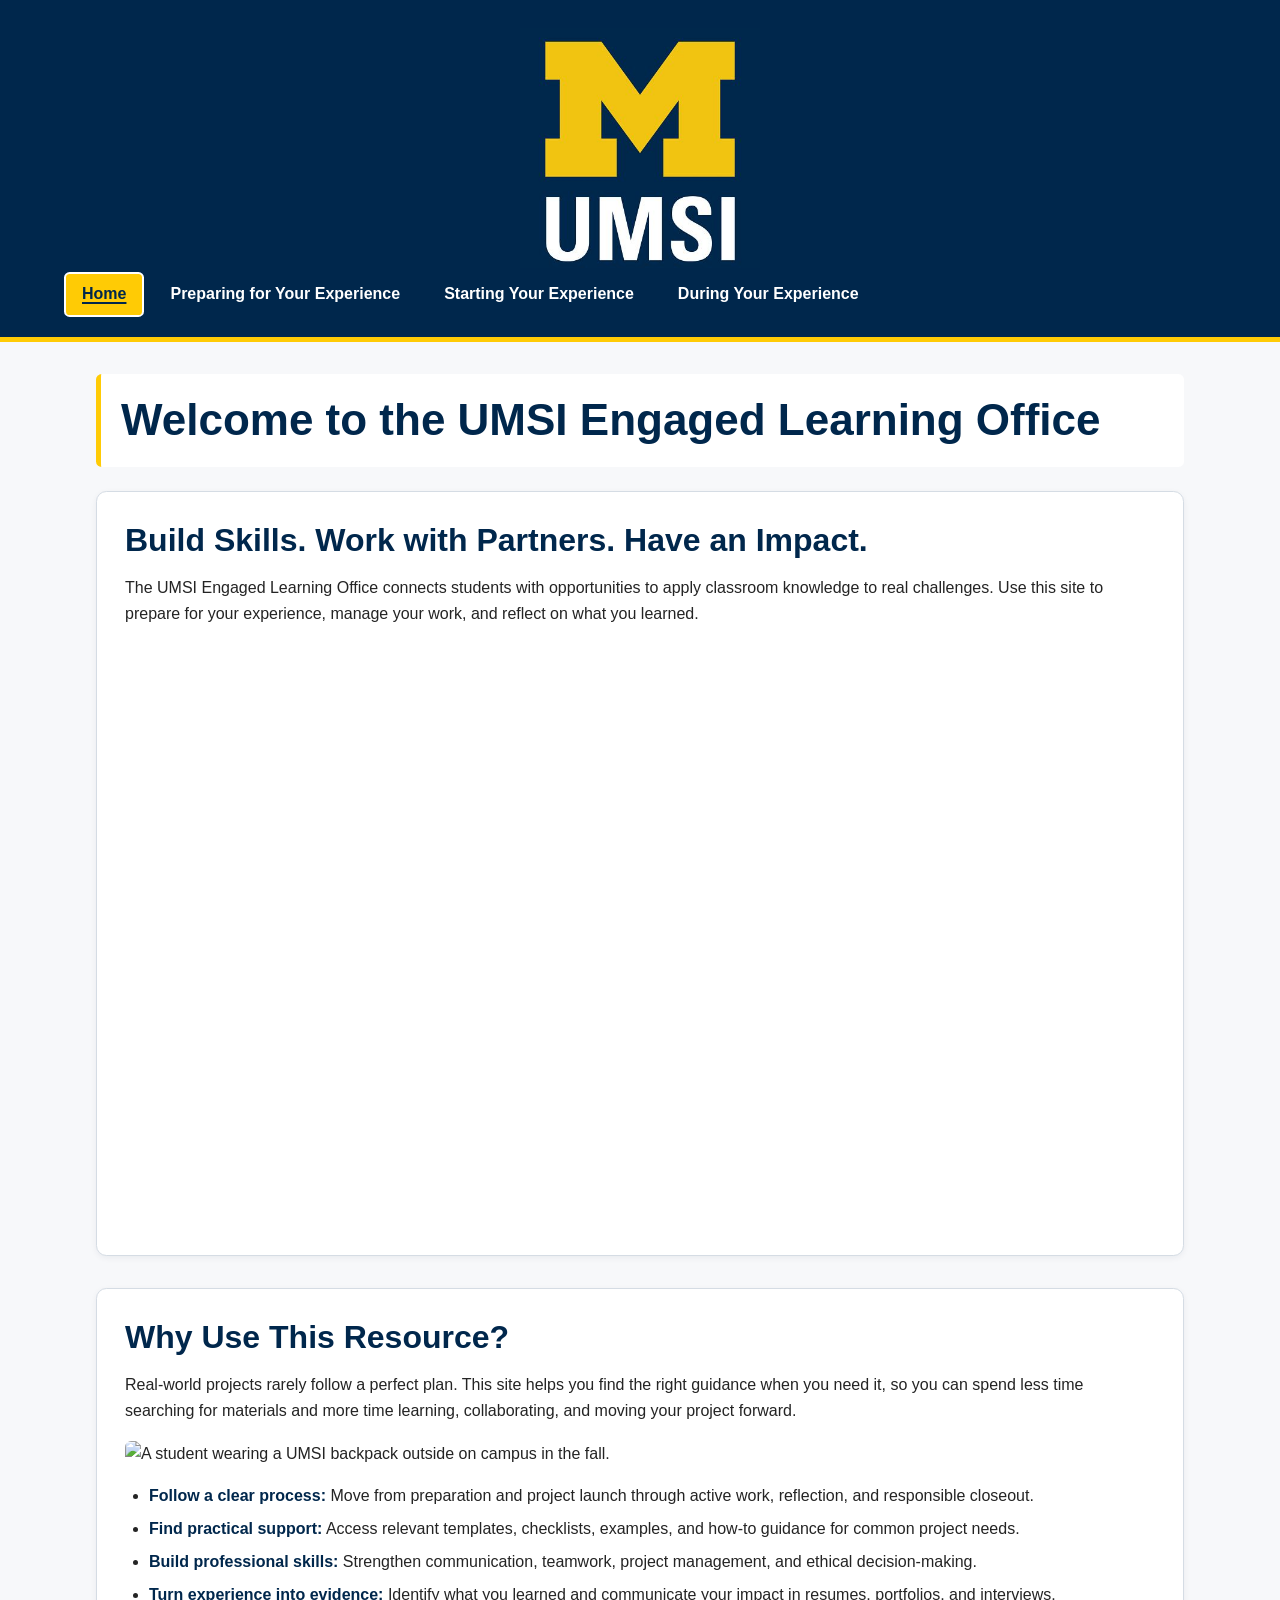
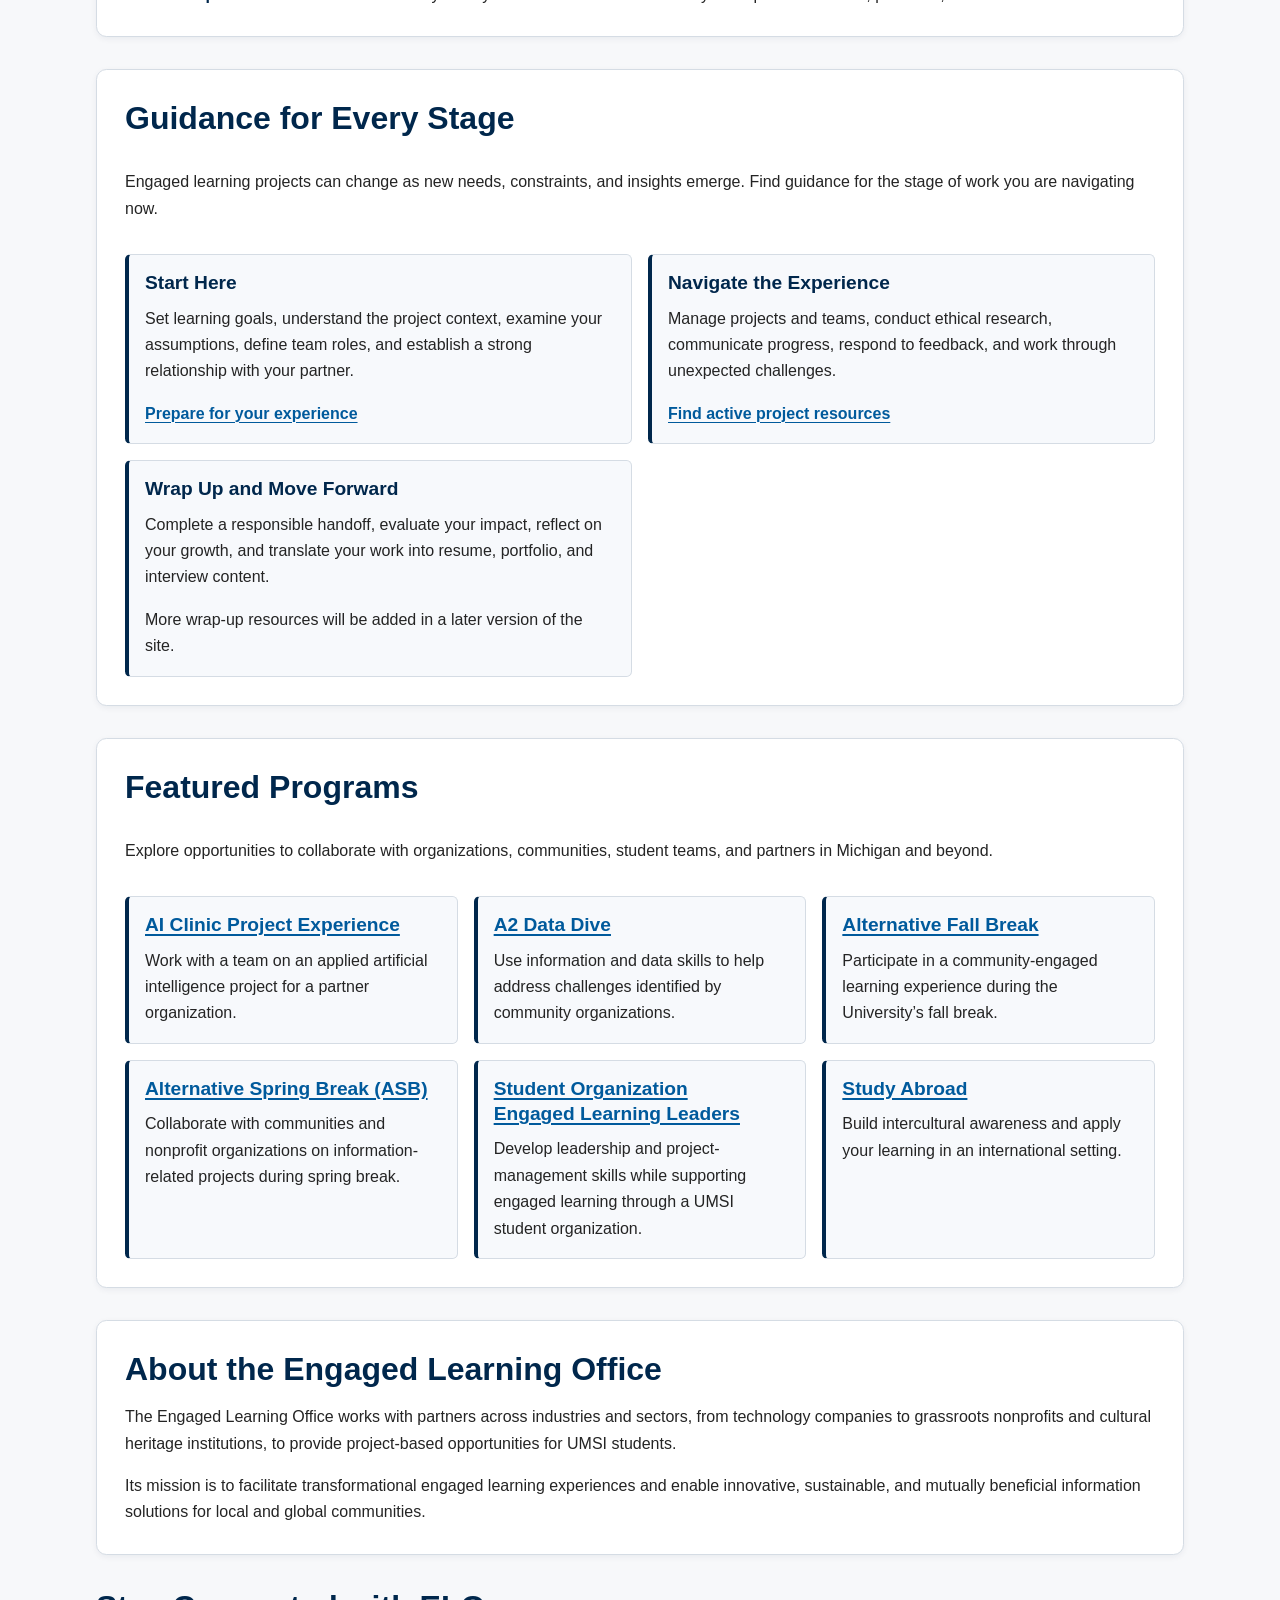
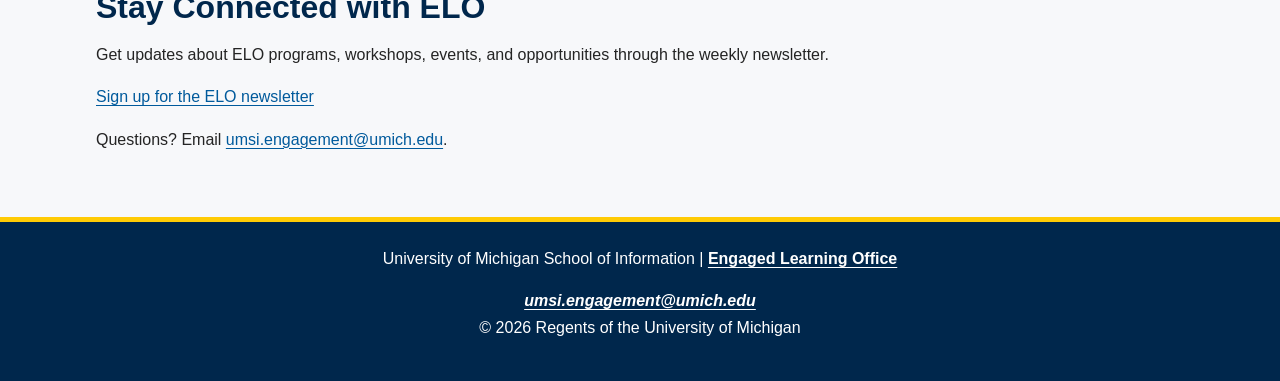
==== commit 9d63854a: "Add files via upload" ====
--- a/index.html
+++ b/index.html
@@ -4,6 +4,8 @@
     <meta charset="UTF-8">
     <meta name="viewport" content="width=device-width, initial-scale=1.0">
     <title>Engaged Learning Resources | UMSI</title>
+    <link rel="stylesheet" href="html5reset.css">
+    <link rel="stylesheet" href="style.css">
 </head>
 <body>
     <header>
@@ -12,17 +14,17 @@
 
         <nav aria-label="Main navigation">
             <ul>
-                <li><a href="index.html">Home</a></li>
+                <li><a href="index.html" aria-current="page">Home</a></li>
                 <li><a href="prep.html">Preparing for Your Experience</a></li>
                 <li><a href="starting.html">Starting Your Experience</a></li>
                 <li><a href="during.html">During Your Experience</a></li>
             </ul>
         </nav>
 
-        <h1>Welcome to the UMSI Engaged Learning Office</h1>
     </header>
 
     <main id="main">
+        <h1>Welcome to the UMSI Engaged Learning Office</h1>
         <section>
             <h2>Build Skills. Work with Partners. Have an Impact.</h2>
             <p>The UMSI Engaged Learning Office connects students with opportunities to apply classroom knowledge to real challenges. Use this site to prepare for your experience, manage your work, and reflect on what you learned.</p>
@@ -35,7 +37,7 @@
             <h2>Why Use This Resource?</h2>
             <p>Real-world projects rarely follow a perfect plan. This site helps you find the right guidance when you need it, so you can spend less time searching for materials and more time learning, collaborating, and moving your project forward.</p>
 
-            <img src="images/UMSI_FallCampus_102124_12.jpg" alt="Students walking through campus in autumn">
+            <img src="images/UMSI_CampusFall_UMSIBackpack_02.jpg" alt="A student wearing a UMSI backpack outside on campus in the fall.">
 
             <ul>
                 <li><strong>Follow a clear process:</strong> Move from preparation and project launch through active work, reflection, and responsible closeout.</li>
--- a/style.css
+++ b/style.css
@@ -0,0 +1,550 @@
+
+/*
+  style.css
+  SI 539 - UMSI Engaged Learning Office mobile website
+
+  Design direction follows University of Michigan brand colors
+  and prioritizes mobile usability, accessibility, and readability.
+*/
+
+/* ---------------------------------
+   1. Brand colors and global styles
+---------------------------------- */
+
+:root {
+  --um-blue: #00274c;
+  --um-maize: #ffcb05;
+  --text-color: #242424;
+  --muted-color: #555555;
+  --page-background: #f7f8fa;
+  --surface-color: #ffffff;
+  --border-color: #d5dce4;
+  --link-color: #005a9c;
+  --focus-color: #b45309;
+  --content-width: 72rem;
+  --page-padding: 1rem;
+  --section-gap: 1.5rem;
+}
+
+body {
+  display: flex;
+  flex-direction: column;
+  color: var(--text-color);
+  background: var(--page-background);
+  font-family: Arial, Helvetica, sans-serif;
+  font-size: 1rem;
+  line-height: 1.65;
+}
+
+a {
+  color: var(--link-color);
+  text-decoration-thickness: 0.08em;
+  text-underline-offset: 0.18em;
+}
+
+a:hover {
+  text-decoration-thickness: 0.14em;
+}
+
+a:focus-visible,
+button:focus-visible,
+input:focus-visible,
+textarea:focus-visible,
+select:focus-visible {
+  outline: 3px solid var(--focus-color);
+  outline-offset: 4px;
+}
+
+p {
+  margin-block: 0 1rem;
+}
+
+ul,
+ol {
+  margin-block: 0 1rem;
+}
+
+li + li {
+  margin-top: 0.4rem;
+}
+
+strong {
+  color: var(--um-blue);
+}
+
+/* ---------------------------------
+   2. Skip link
+---------------------------------- */
+
+header > a[href="#main"] {
+  position: absolute;
+  top: 0.5rem;
+  left: 0.5rem;
+  z-index: 1000;
+  padding: 0.75rem 1rem;
+  color: var(--um-blue);
+  background: var(--um-maize);
+  border: 2px solid var(--um-blue);
+  border-radius: 0.25rem;
+  font-weight: 700;
+  transform: translateY(-160%);
+}
+
+header > a[href="#main"]:focus {
+  transform: translateY(0);
+}
+
+/* ---------------------------------
+   3. Header and UMSI logo
+---------------------------------- */
+
+header {
+  display: flex;
+  flex-direction: column;
+  align-items: center;
+  gap: 0.25rem;
+  padding: 0.75rem var(--page-padding) 1.25rem;
+  color: #ffffff;
+  background: var(--um-blue);
+  border-bottom: 0.35rem solid var(--um-maize);
+}
+
+
+header > img {
+  width: min(100%, 6rem);
+  height: auto;
+  object-fit: contain;
+  background: #ffffff;
+}
+
+
+header h1 {
+  width: 100%;
+  max-width: var(--content-width);
+  margin-top: 1rem;
+  padding-top: 1rem;
+  color: #ffffff;
+  border-top: 1px solid rgb(255 255 255 / 30%);
+  font-size: clamp(1.65rem, 5.5vw, 3rem);
+  line-height: 1.2;
+  text-align: center;
+}
+
+
+
+/* ---------------------------------
+   4. Main navigation
+---------------------------------- */
+
+nav {
+  width: 100%;
+  max-width: var(--content-width);
+}
+
+
+nav ul {
+  display: flex;
+  flex-direction: column;
+  gap: 0.15rem;
+  margin: 0;
+  padding: 0;
+  list-style: none;
+}
+
+nav li {
+  margin: 0;
+}
+
+
+
+nav a {
+  display: block;
+  min-height: 44px;
+  padding: 0.45rem 0.8rem;
+  color: #ffffff;
+  background: transparent;
+  border: 2px solid transparent;
+  border-radius: 0.35rem;
+  font-weight: 700;
+  text-align: center;
+  text-decoration: none;
+}
+
+nav a:hover {
+  color: var(--um-blue);
+  background: var(--um-maize);
+}
+
+nav a[aria-current="page"] {
+  color: var(--um-blue);
+  background: var(--um-maize);
+  border: 2px solid #ffffff;
+  text-decoration: underline;
+  text-decoration-thickness: 0.15em;
+  text-underline-offset: 0.2em;
+}
+
+
+/* ---------------------------------
+   5. Main content
+---------------------------------- */
+
+main {
+  flex: 1;
+  width: 100%;
+  max-width: var(--content-width);
+  margin-inline: auto;
+  padding: 1.5rem var(--page-padding) 3rem;
+}
+
+main > section {
+  margin-bottom: var(--section-gap);
+  padding: 1.25rem;
+  background: var(--surface-color);
+  border: 1px solid var(--border-color);
+  border-radius: 0.65rem;
+  box-shadow: 0 2px 6px rgb(0 39 76 / 6%);
+}
+
+main > h1 {
+  margin: 0 0 1.5rem;
+  padding: 1.25rem;
+  color: var(--um-blue);
+  background: var(--surface-color);
+  border-left: 0.35rem solid var(--um-maize);
+  border-radius: 0.35rem;
+  font-size: clamp(1.8rem, 6vw, 2.75rem);
+  line-height: 1.2;
+  text-align: left;
+}
+
+h2,
+h3 {
+  color: var(--um-blue);
+  line-height: 1.3;
+  text-wrap: balance;
+}
+
+h2 {
+  margin-bottom: 0.85rem;
+  font-size: clamp(1.4rem, 4.5vw, 2rem);
+}
+
+h3 {
+  margin-bottom: 0.6rem;
+  font-size: 1.2rem;
+}
+
+main > section > :last-child,
+main article > :last-child {
+  margin-bottom: 0;
+}
+
+/* ---------------------------------
+   6. Article cards and resource lists
+---------------------------------- */
+
+main article {
+  min-width: 0;
+  margin-block: 1rem;
+  padding: 1rem;
+  background: #f7f9fc;
+  border: 1px solid var(--border-color);
+  border-left: 0.3rem solid var(--um-blue);
+  border-radius: 0.35rem;
+}
+
+main article p:last-child {
+  margin-bottom: 0;
+}
+
+main article a,
+main li a {
+  overflow-wrap: anywhere;
+}
+
+main article a {
+  font-weight: 700;
+}
+
+main article a:hover,
+main li a:hover {
+  color: var(--um-blue);
+}
+
+/* ---------------------------------
+   7. Images and embedded video
+---------------------------------- */
+
+main img {
+  width: 100%;
+  height: auto;
+  margin-block: 1rem;
+  border-radius: 0.4rem;
+}
+
+main iframe {
+  display: block;
+  width: 100%;
+  max-width: 100%;
+  aspect-ratio: 16 / 9;
+  height: auto;
+  margin-block: 1.25rem;
+  border: 0;
+  border-radius: 0.4rem;
+}
+
+/* ---------------------------------
+   8. Tables
+---------------------------------- */
+
+main table {
+  width: 100%;
+  margin-block: 1rem;
+  background: #ffffff;
+  border-collapse: collapse;
+  font-size: 0.95rem;
+  line-height: 1.5;
+}
+
+main caption {
+  padding: 0.75rem;
+  color: var(--um-blue);
+  font-weight: 700;
+  text-align: left;
+}
+
+main th,
+main td {
+  padding: 0.75rem;
+  border: 1px solid var(--border-color);
+  text-align: left;
+  vertical-align: top;
+  overflow-wrap: anywhere;
+}
+
+main thead th {
+  color: #ffffff;
+  background: var(--um-blue);
+}
+
+main tbody th {
+  color: var(--um-blue);
+  background: #eef2f7;
+}
+
+
+
+/* ---------------------------------
+   9. Footer
+---------------------------------- */
+
+footer {
+  padding: 1.5rem var(--page-padding);
+  color: #ffffff;
+  background: var(--um-blue);
+  border-top: 0.35rem solid var(--um-maize);
+  text-align: center;
+}
+
+footer a {
+  color: #ffffff;
+  font-weight: 700;
+}
+
+footer a:hover {
+  color: var(--um-maize);
+}
+
+/* ---------------------------------
+   10. Larger-screen enhancements
+---------------------------------- */
+
+/*
+  Mobile styles are the default above.
+  These rules only enhance the layout on wider screens.
+*/
+
+@media (min-width: 40rem) {
+  :root {
+    --page-padding: 1.5rem;
+    --section-gap: 2rem;
+  }
+
+  header {
+    padding-top: 1.75rem;
+  }
+
+  header > img {
+    width: min(100%, 15rem);
+  }
+
+  nav ul {
+    flex-direction: row;
+    flex-wrap: wrap;
+    justify-content: center;
+    gap: 0.5rem;
+  }
+
+  nav li {
+    flex: 1 1 auto;
+  }
+
+  nav a {
+    height: 100%;
+  }
+
+  main {
+    padding-top: 2rem;
+  }
+
+  main > section {
+    padding: 1.75rem;
+  }
+
+  /*
+    Grid layout for page sections containing articles.
+    Headings and introductory paragraphs span the full row.
+    Articles form a two-column card layout on larger screens.
+  */
+
+  main > section:nth-of-type(3),
+  main > section:nth-of-type(4) {
+    display: grid;
+    grid-template-columns: repeat(2, minmax(0, 1fr));
+    gap: 1rem;
+    align-content: start;
+  }
+
+  main > section:nth-of-type(3) > h2,
+  main > section:nth-of-type(3) > p,
+  main > section:nth-of-type(4) > h2,
+  main > section:nth-of-type(4) > p,
+  main > section:nth-of-type(3) > table,
+  main > section:nth-of-type(4) > table {
+    grid-column: 1 / -1;
+  }
+
+  main > section:nth-of-type(3) > article,
+  main > section:nth-of-type(4) > article {
+    margin: 0;
+  }
+}
+
+@media (min-width: 60rem) {
+  header {
+    padding-inline: 2rem;
+  }
+
+  header h1 {
+    text-align: left;
+  }
+
+  nav ul {
+    justify-content: flex-start;
+  }
+
+  nav li {
+    flex: 0 1 auto;
+  }
+
+  nav a {
+    padding-inline: 1rem;
+  }
+
+  main {
+    padding-inline: 2rem;
+  }
+
+  /*
+    Featured programs and article collections can use
+    three columns on larger desktop screens.
+  */
+
+  main > section:nth-of-type(4) {
+    grid-template-columns: repeat(3, minmax(0, 1fr));
+  }
+
+  main > section:nth-of-type(4) > h2,
+  main > section:nth-of-type(4) > p,
+  main > section:nth-of-type(4) > table {
+    grid-column: 1 / -1;
+  }
+}
+
+/* ---------------------------------
+   11. Reduced motion accessibility
+---------------------------------- */
+
+@media (prefers-reduced-motion: reduce) {
+  *,
+  *::before,
+  *::after {
+    scroll-behavior: auto;
+    animation: none;
+    transition: none;
+  }
+}
+
+
+/* Mobile-friendly resource table */
+@media (max-width: 39.999rem) {
+  main table,
+  main thead,
+  main tbody,
+  main tr,
+  main th,
+  main td {
+    display: block;
+    width: 100%;
+  }
+
+  /* Keep the caption visible above the resource cards */
+  main caption {
+    display: block;
+    padding: 0.75rem 0;
+  }
+
+  /* Hide the column headings visually on mobile.
+     The table's semantic headings remain in the HTML. */
+  main thead {
+    position: absolute;
+    width: 1px;
+    height: 1px;
+    padding: 0;
+    margin: -1px;
+    overflow: hidden;
+    clip: rect(0, 0, 0, 0);
+    white-space: nowrap;
+    border: 0;
+  }
+
+  /* Display each row as a separate card */
+  main tbody tr {
+    margin-bottom: 1rem;
+    border: 1px solid var(--border-color);
+    border-radius: 0.4rem;
+    overflow: hidden;
+  }
+
+  main tbody th,
+  main tbody td {
+    padding: 0.75rem;
+    border: 0;
+    border-bottom: 1px solid var(--border-color);
+    text-align: left;
+    overflow-wrap: anywhere;
+  }
+
+  /* Make the resource category easy to identify */
+  main tbody th {
+    color: var(--um-blue);
+    background: #eef2f7;
+    font-weight: 700;
+  }
+
+  /* Remove the divider after the last cell */
+  main tbody tr > :last-child {
+    border-bottom: 0;
+  }
+}
